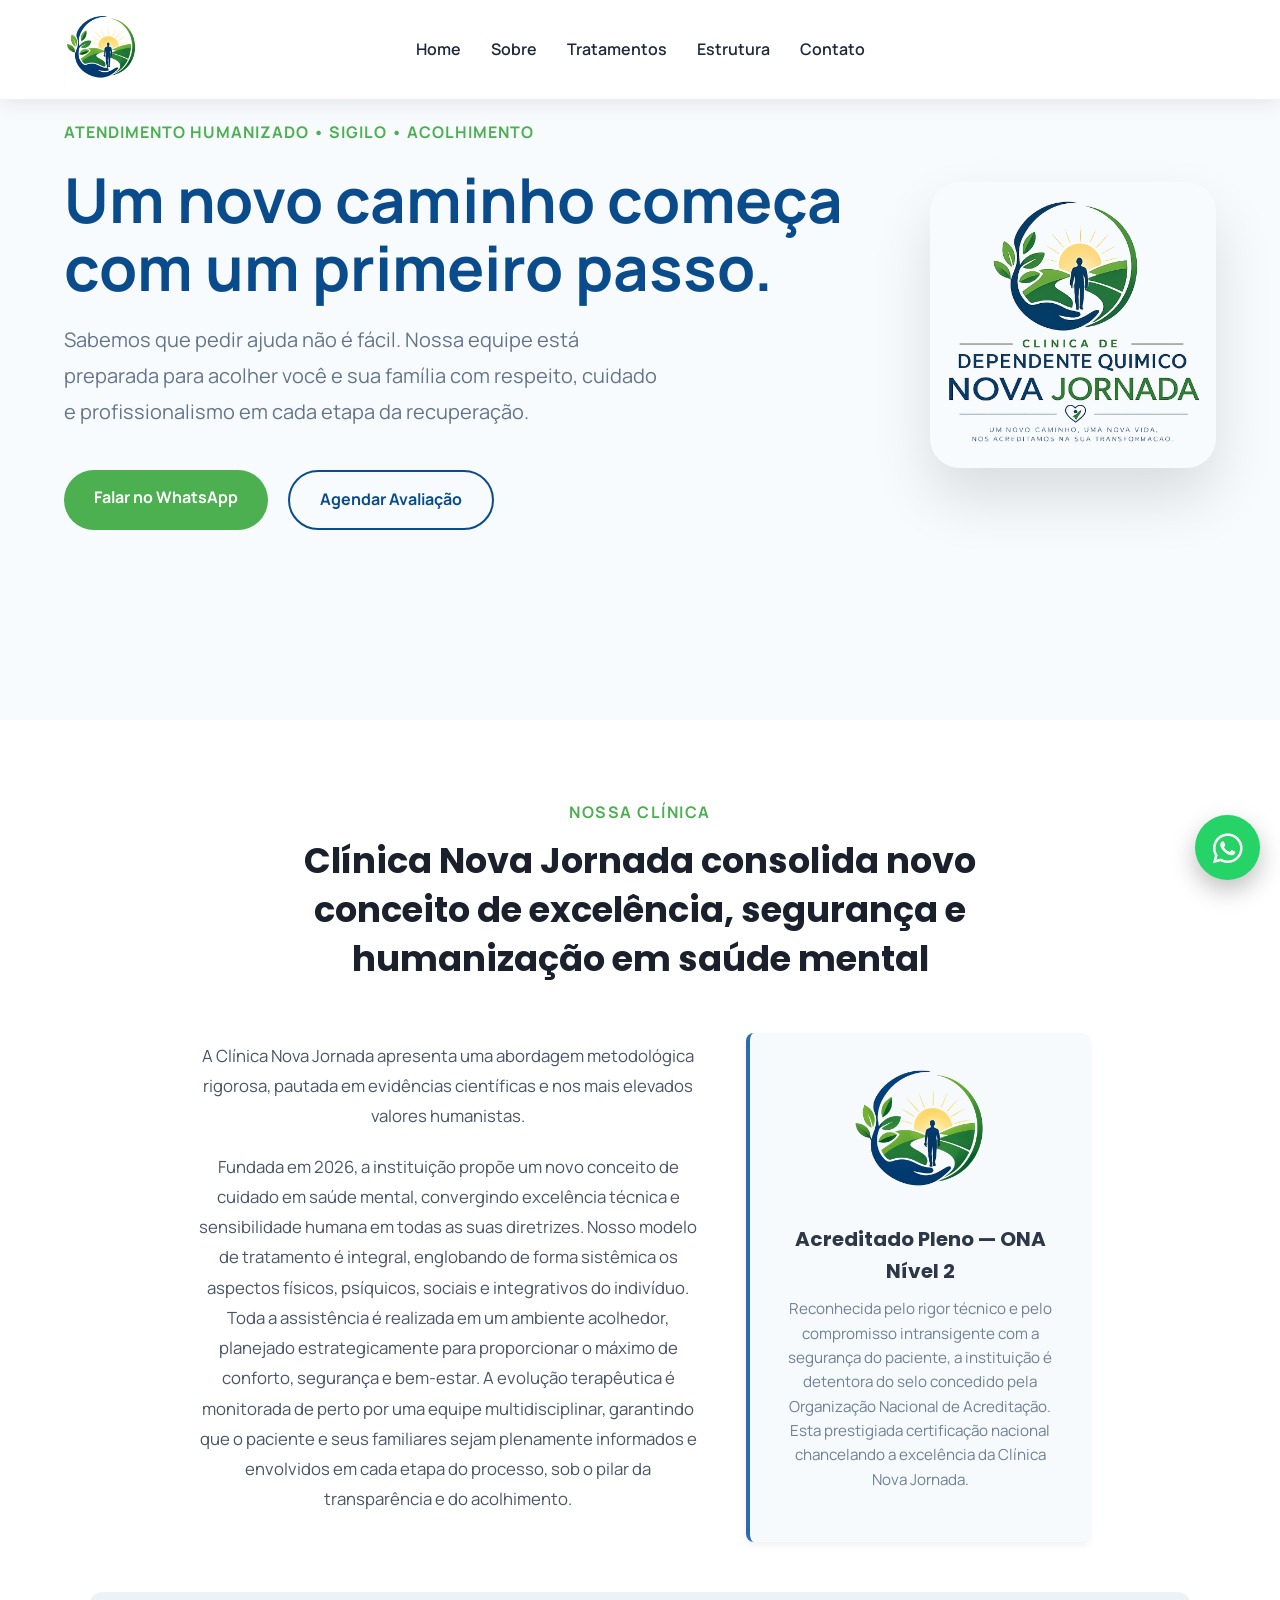
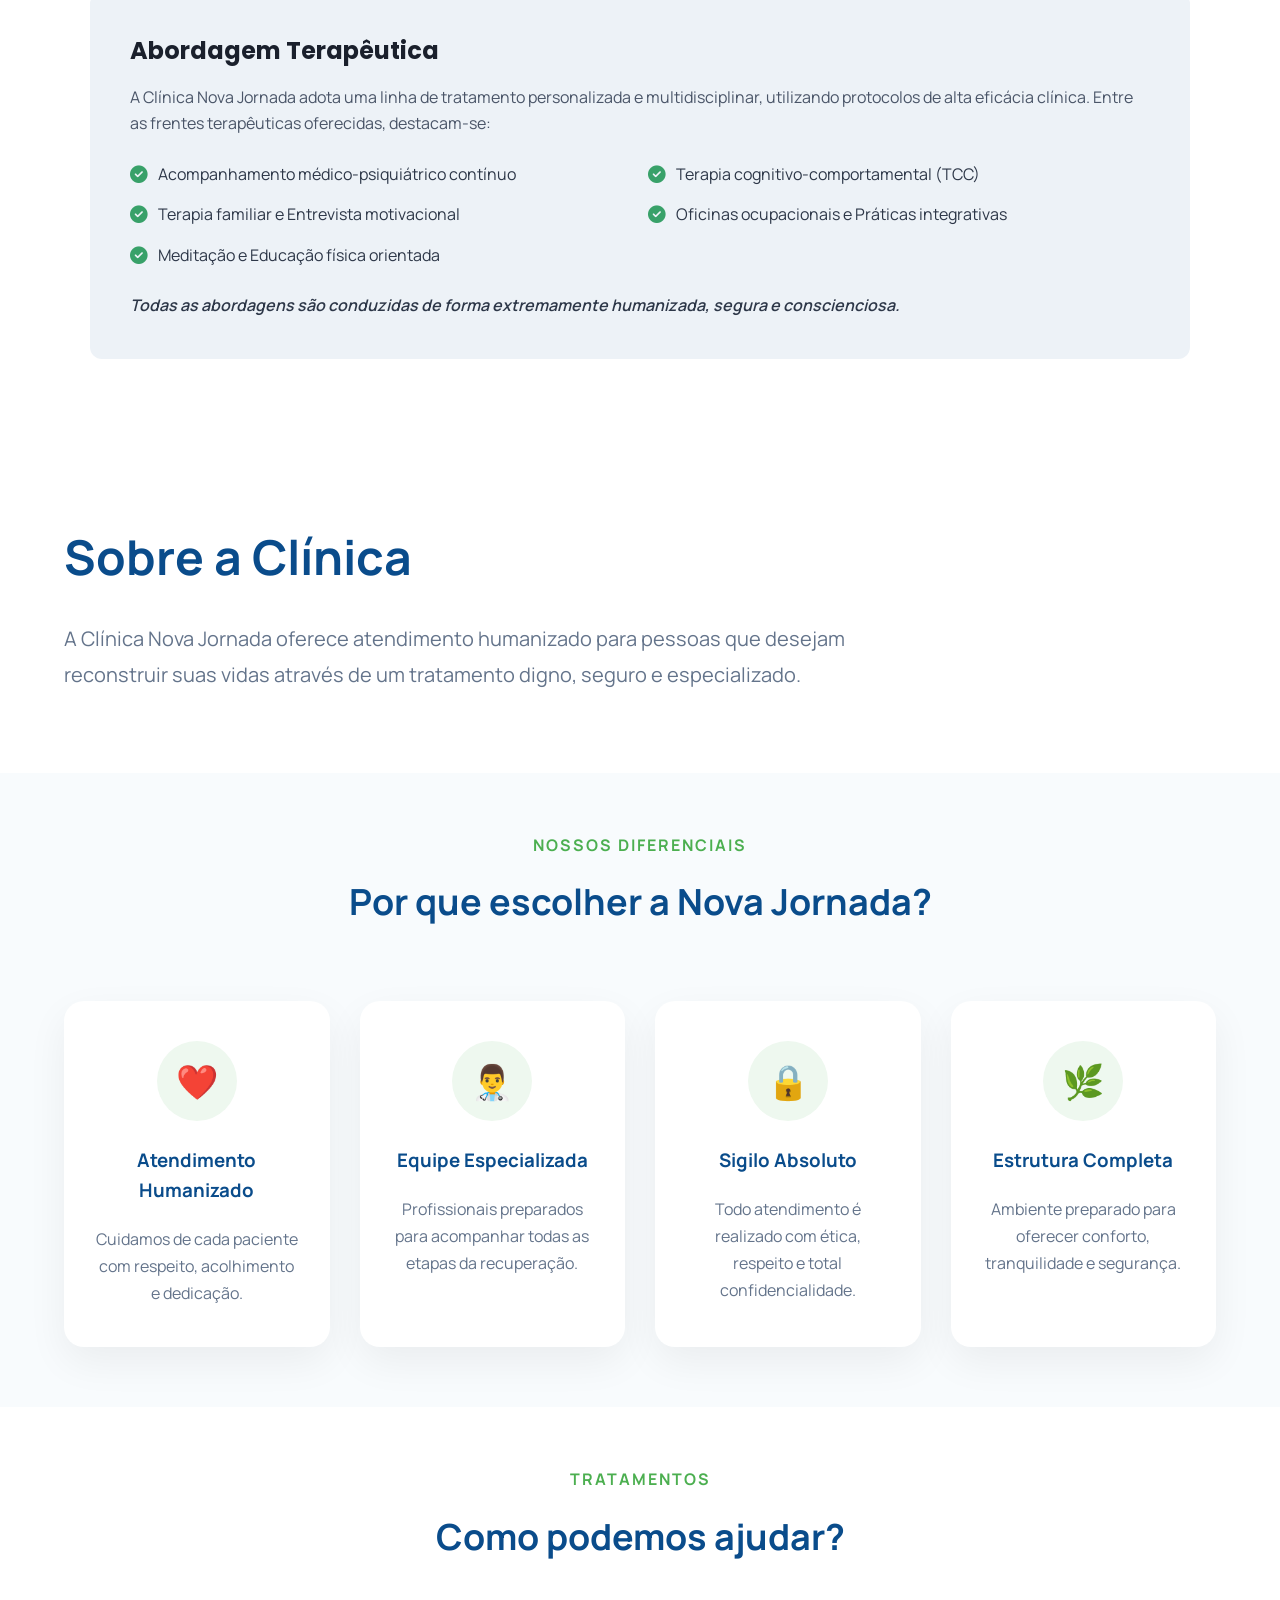
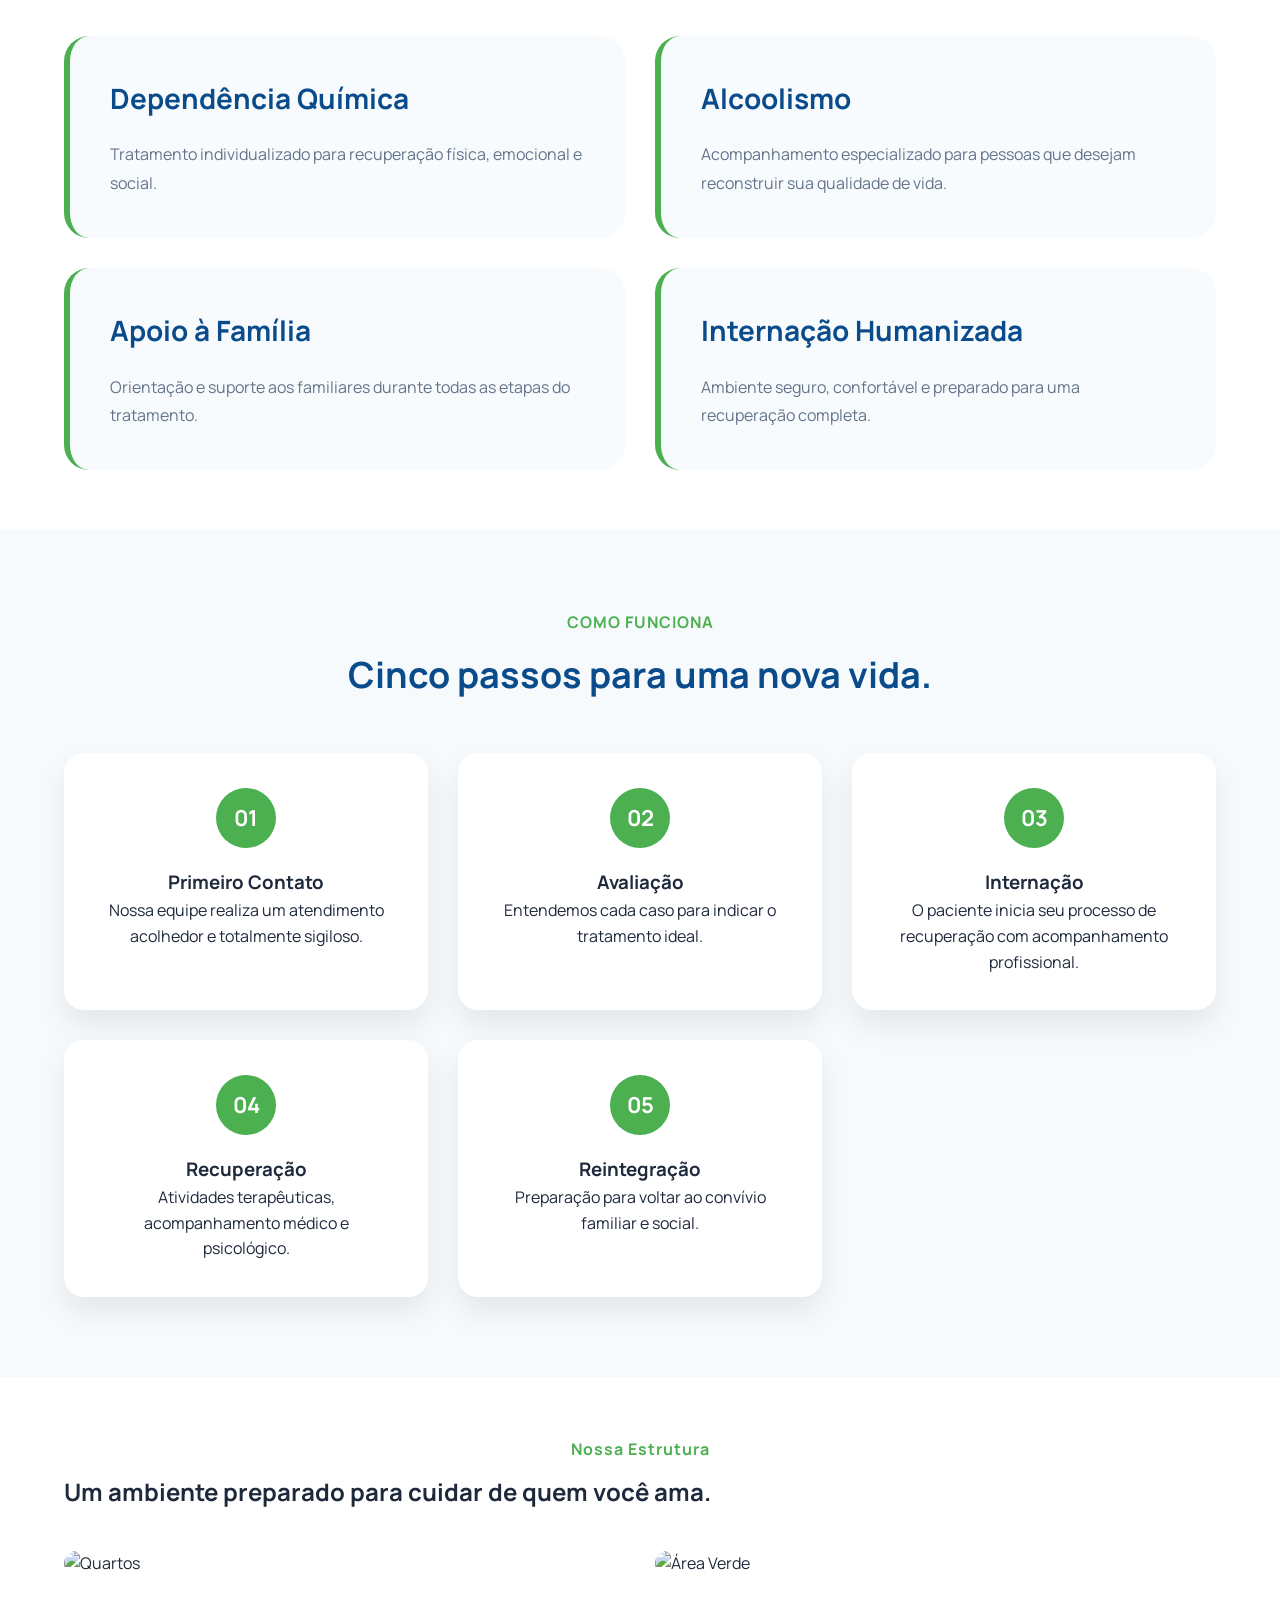
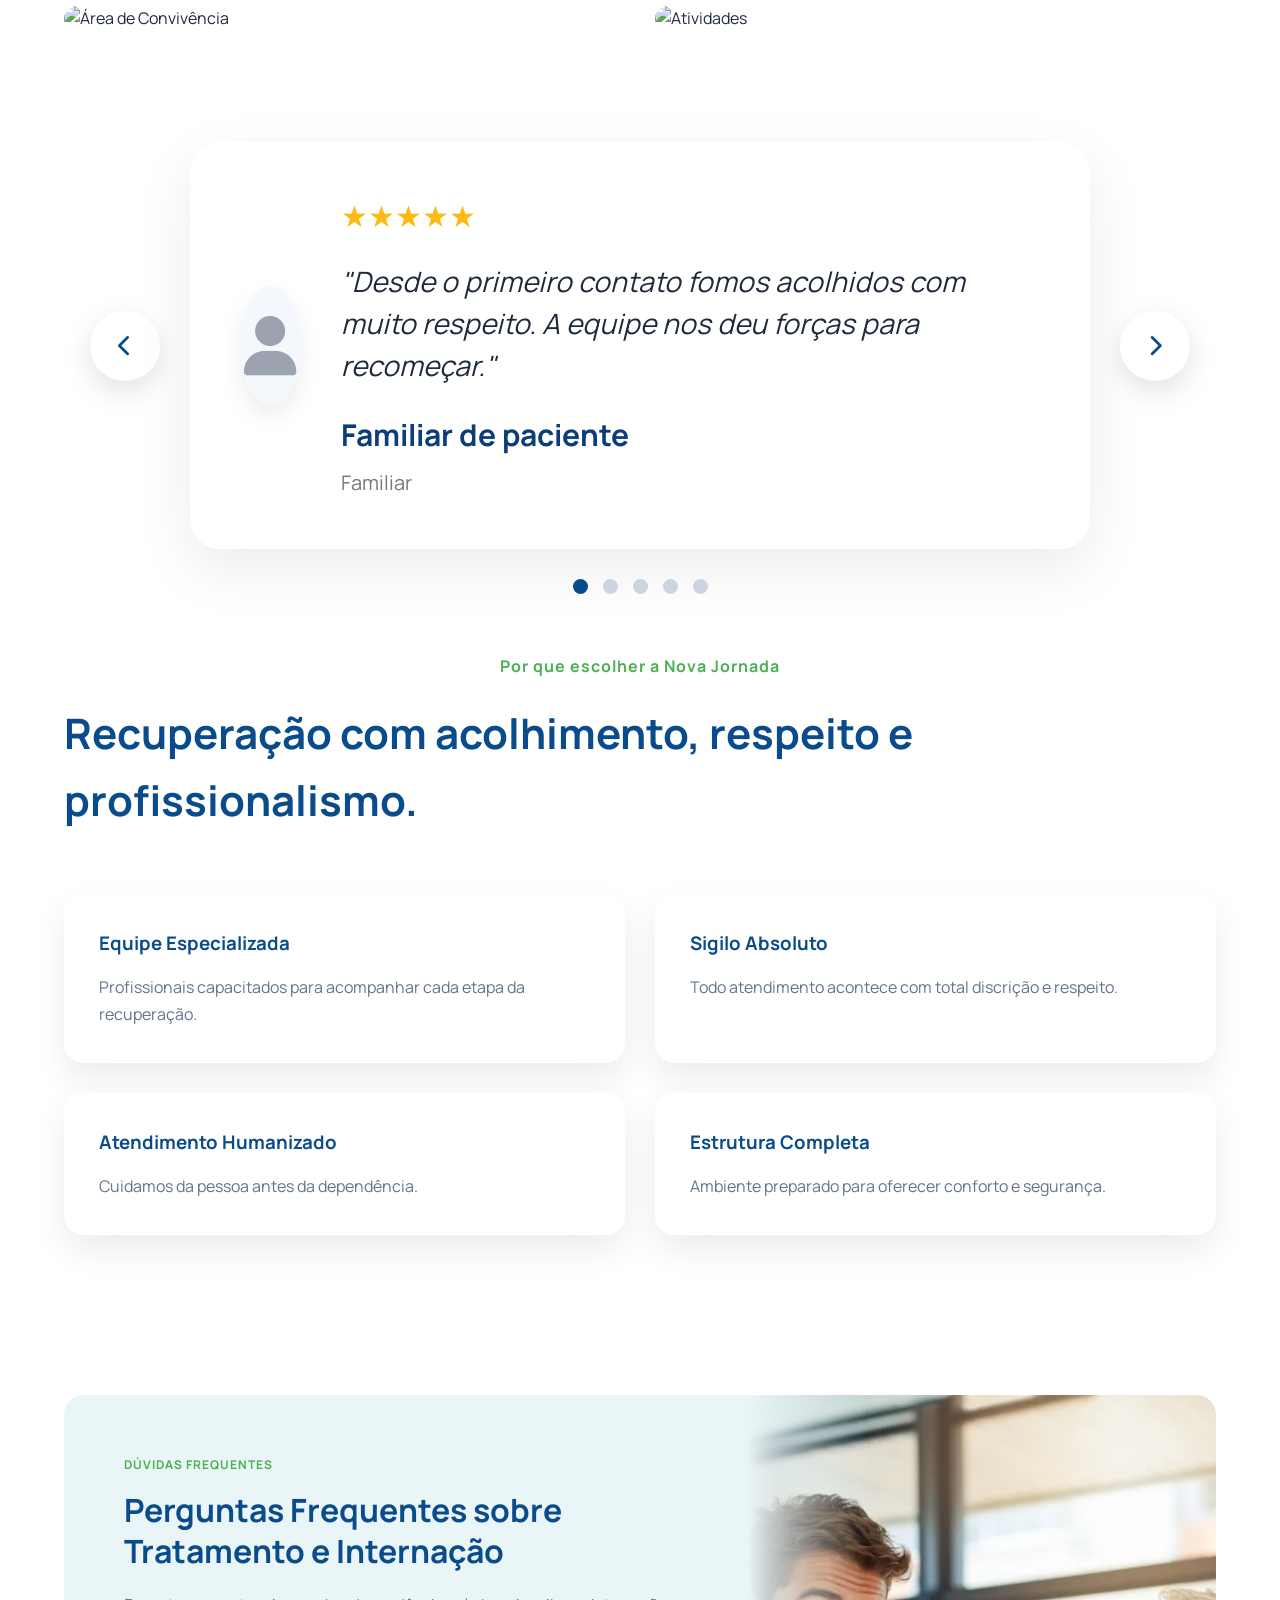
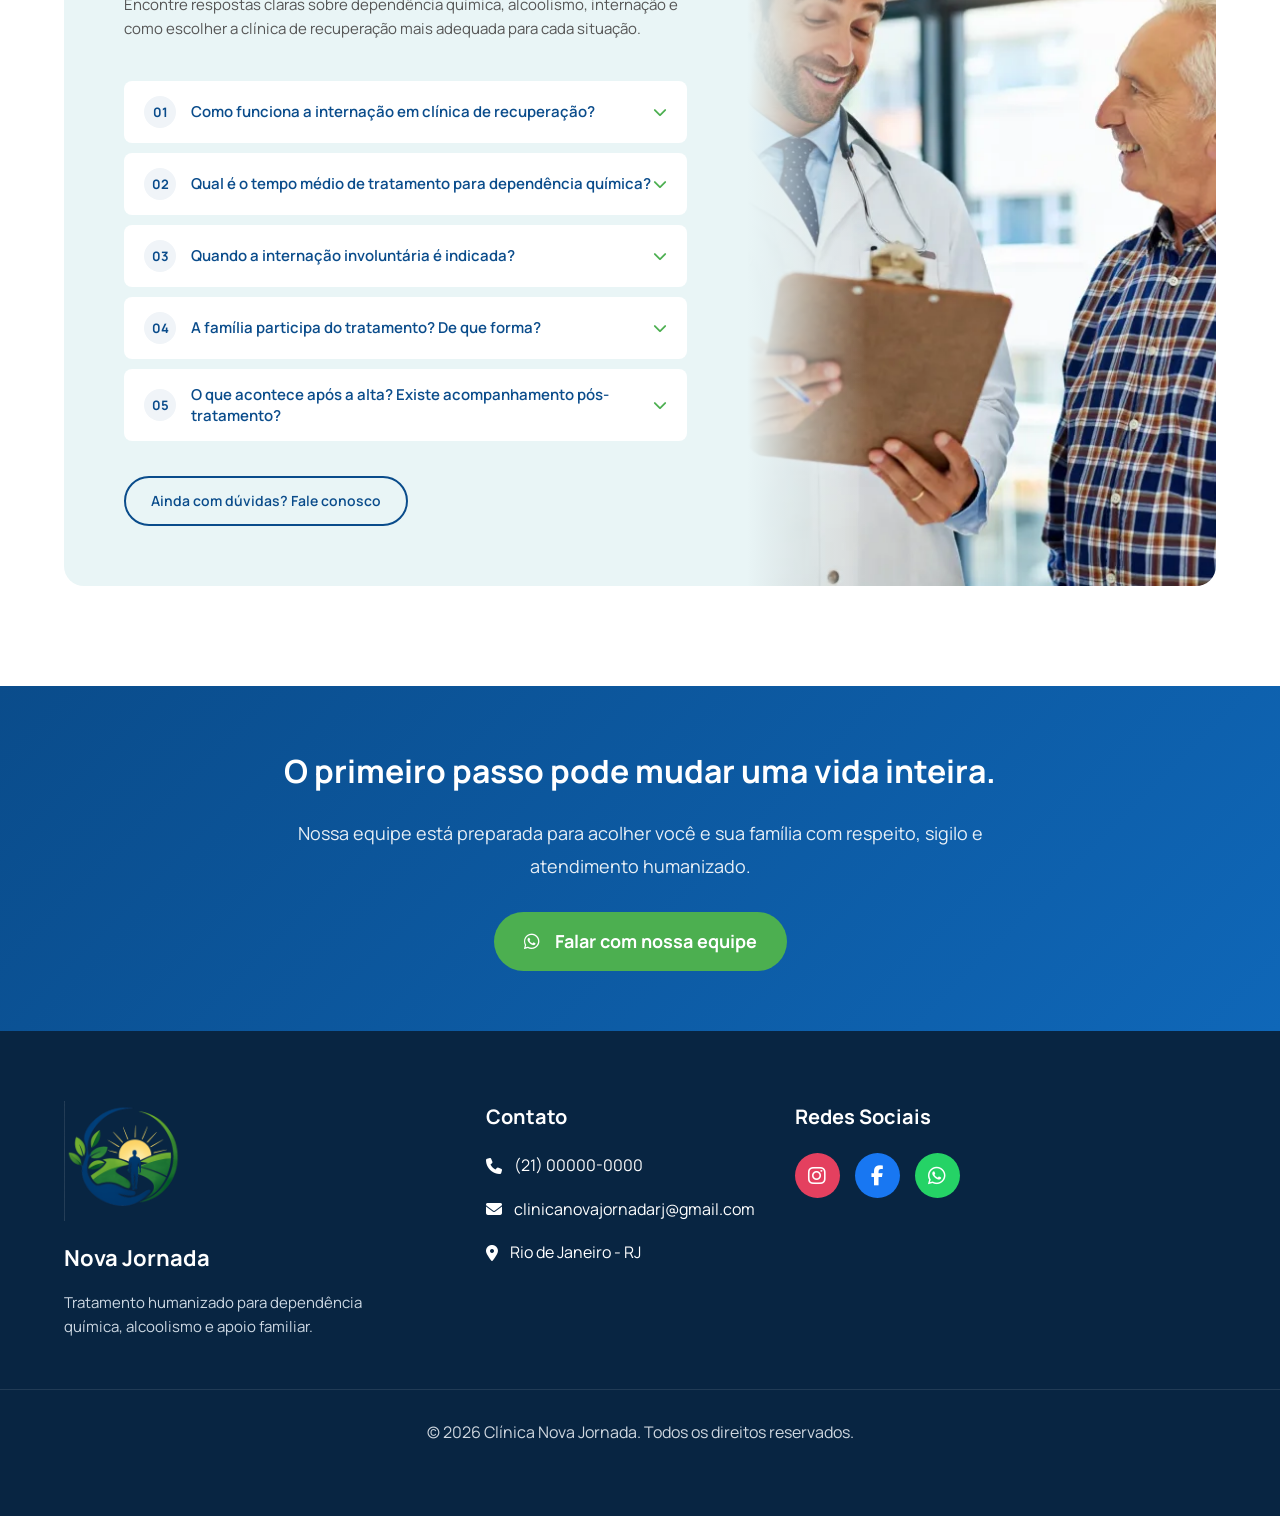
==== index.html @ ed4ced3d "Primeiro commit" ====
<!DOCTYPE html>
<html lang="pt-BR">
<head>
    <meta charset="UTF-8">
    <meta name="viewport" content="width=device-width, initial-scale=1.0">
    <meta name="description" content="Clínica especializada no tratamento da dependência química com atendimento humanizado e acolhedor.">
    <title>Clínica Nova Jornada</title>

    <link rel="preconnect" href="https://fonts.googleapis.com">
    <link rel="preconnect" href="https://fonts.gstatic.com" crossorigin>
    <link href="https://fonts.googleapis.com/css2?family=Manrope:wght@300;400;500;600;700;800&family=Poppins:wght@300;400;500;600;700;800&display=swap" rel="stylesheet">
    <link rel="stylesheet" href="https://cdnjs.cloudflare.com/ajax/libs/font-awesome/6.7.2/css/all.min.css">
    
    <link rel="stylesheet" href="https://unpkg.com/aos@2.3.4/dist/aos.css"/>
    <link rel="stylesheet" href="css/style.css">
    <link rel="stylesheet" href="assets/css/differentials.css">
</head>

<body>

    <div id="progress-bar"></div>

    <header>
        <div class="container">
            <nav>
                <a href="#" class="logo-link">
                    <img src="images/logo/icon.png" alt="Logo Nova Jornada">
                </a>
                <ul>
                    <li><a href="#home">Home</a></li>
                    <li><a href="#sobre">Sobre</a></li>
                    <li><a href="#tratamentos">Tratamentos</a></li>
                    <li><a href="#estrutura">Estrutura</a></li>
                    <li><a href="#contato">Contato</a></li>
                </ul>
                <div class="menu-toggle">
                    <span></span>
                    <span></span>
                    <span></span>
                </div>
                <div class="mobile-menu">
                    <a href="#home">Home</a>
                    <a href="#sobre">Sobre</a>
                    <a href="#tratamentos">Tratamentos</a>
                    <a href="#estrutura">Estrutura</a>
                    <a href="#contato">Contato</a>
                    <a href="#" class="mobile-btn">Fale no WhatsApp</a>
                </div>
            </nav>
        </div>
    </header>

    <main>
        <section class="hero" id="home">
            <div class="container hero-container">
                <div class="hero-text" data-aos="fade-right">
                    <span class="subtitle">Atendimento humanizado • Sigilo • Acolhimento</span>
                    <h1>Um novo caminho começa com um primeiro passo.</h1>
                    <p>Sabemos que pedir ajuda não é fácil. Nossa equipe está preparada para acolher você e sua família com respeito, cuidado e profissionalismo em cada etapa da recuperação.</p>
                    <div class="hero-buttons">
                        <a href="#" class="btn-primary">Falar no WhatsApp</a>
                        <a href="#" class="btn-secondary">Agendar Avaliação</a>
                    </div>
                </div>
                <div class="hero-image" data-aos="fade-left">
                    <img src="images/logo/logo.png" alt="Nova Jornada">
                </div>
            </div>
        </section>

<!-- Seção Sobre a Clínica (Release) -->
<section id="about" class="about-section" data-aos="fade-up">
    <div class="container about-container">
        
        <div class="about-header">
            <span class="subtitle">Nossa Clínica</span>
            <h2>Clínica Nova Jornada consolida novo conceito de excelência, segurança e humanização em saúde mental</h2>
        </div>

        <div class="about-content">
            <div class="about-text">
                <p>A Clínica Nova Jornada apresenta uma abordagem metodológica rigorosa, pautada em evidências científicas e nos mais elevados valores humanistas.</p>
                <p>Fundada em 2026, a instituição propõe um novo conceito de cuidado em saúde mental, convergindo excelência técnica e sensibilidade humana em todas as suas diretrizes. Nosso modelo de tratamento é integral, englobando de forma sistêmica os aspectos físicos, psíquicos, sociais e integrativos do indivíduo. Toda a assistência é realizada em um ambiente acolhedor, planejado estrategicamente para proporcionar o máximo de conforto, segurança e bem-estar. A evolução terapêutica é monitorada de perto por uma equipe multidisciplinar, garantindo que o paciente e seus familiares sejam plenamente informados e envolvidos em cada etapa do processo, sob o pilar da transparência e do acolhimento.</p>
            </div>

            <div class="ona-badge-box">
                <div class="ona-image">
                    <!-- Substitua pelo caminho real do selo ONA quando tiver na pasta images -->
                    <img src="images/logo/icon.png" alt="Selo de Acreditação ONA Nível 2 - Clínica Nova Jornada">
                </div>
                <div class="ona-text">
                    <h3>Acreditado Pleno — ONA Nível 2</h3>
                    <p>Reconhecida pelo rigor técnico e pelo compromisso intransigente com a segurança do paciente, a instituição é detentora do selo concedido pela Organização Nacional de Acreditação. Esta prestigiada certificação nacional chancelando a excelência da Clínica Nova Jornada.</p>
                </div>
            </div>
        </div>

        <!-- Linha de Tratamento / Abordagem -->
        <div class="about-treatments">
            <h3>Abordagem Terapêutica</h3>
            <p>A Clínica Nova Jornada adota uma linha de tratamento personalizada e multidisciplinar, utilizando protocolos de alta eficácia clínica. Entre as frentes terapêuticas oferecidas, destacam-se:</p>
            
            <ul class="treatment-list">
                <li><i class="fas fa-check-circle"></i> Acompanhamento médico-psiquiátrico contínuo</li>
                <li><i class="fas fa-check-circle"></i> Terapia cognitivo-comportamental (TCC)</li>
                <li><i class="fas fa-check-circle"></i> Terapia familiar e Entrevista motivacional</li>
                <li><i class="fas fa-check-circle"></i> Oficinas ocupacionais e Práticas integrativas</li>
                <li><i class="fas fa-check-circle"></i> Meditação e Educação física orientada</li>
            </ul>
            
            <p class="treatment-footer">Todas as abordagens são conduzidas de forma extremamente humanizada, segura e conscienciosa.</p>
        </div>

    </div>
</section>

        <section class="about" id="sobre" data-aos="fade-up">
            <div class="container">
                <h2>Sobre a Clínica</h2>
                <p>A Clínica Nova Jornada oferece atendimento humanizado para pessoas que desejam reconstruir suas vidas através de um tratamento digno, seguro e especializado.</p>
            </div>
        </section>

        <section class="benefits" data-aos="fade-up">
            <div class="container">
                <div class="section-title">
                    <span>Nossos Diferenciais</span>
                    <h2>Por que escolher a Nova Jornada?</h2>
                </div>
                <div class="benefits-grid">
                    <div class="benefit-card">
                        <div class="benefit-icon">❤️</div>
                        <h3>Atendimento Humanizado</h3>
                        <p>Cuidamos de cada paciente com respeito, acolhimento e dedicação.</p>
                    </div>
                    <div class="benefit-card">
                        <div class="benefit-icon">👨‍⚕️</div>
                        <h3>Equipe Especializada</h3>
                        <p>Profissionais preparados para acompanhar todas as etapas da recuperação.</p>
                    </div>
                    <div class="benefit-card">
                        <div class="benefit-icon">🔒</div>
                        <h3>Sigilo Absoluto</h3>
                        <p>Todo atendimento é realizado com ética, respeito e total confidencialidade.</p>
                    </div>
                    <div class="benefit-card">
                        <div class="benefit-icon">🌿</div>
                        <h3>Estrutura Completa</h3>
                        <p>Ambiente preparado para oferecer conforto, tranquilidade e segurança.</p>
                    </div>
                </div>
            </div>
        </section>

        <section class="services" id="tratamentos" data-aos="fade-up">
            <div class="container">
                <div class="section-title">
                    <span>Tratamentos</span>
                    <h2>Como podemos ajudar?</h2>
                </div>
                <div class="services-grid">
                    <div class="service-card">
                        <h3>Dependência Química</h3>
                        <p>Tratamento individualizado para recuperação física, emocional e social.</p>
                    </div>
                    <div class="service-card">
                        <h3>Alcoolismo</h3>
                        <p>Acompanhamento especializado para pessoas que desejam reconstruir sua qualidade de vida.</p>
                    </div>
                    <div class="service-card">
                        <h3>Apoio à Família</h3>
                        <p>Orientação e suporte aos familiares durante todas as etapas do tratamento.</p>
                    </div>
                    <div class="service-card">
                        <h3>Internação Humanizada</h3>
                        <p>Ambiente seguro, confortável e preparado para uma recuperação completa.</p>
                    </div>
                </div>
            </div>
        </section>

        <section class="process" id="processo">
            <div class="container">
                <span class="section-tag">COMO FUNCIONA</span>
                <h2>Cinco passos para uma nova vida.</h2>
                <div class="process-grid">
                    <div class="process-card">
                        <span>01</span>
                        <h3>Primeiro Contato</h3>
                        <p>Nossa equipe realiza um atendimento acolhedor e totalmente sigiloso.</p>
                    </div>
                    <div class="process-card">
                        <span>02</span>
                        <h3>Avaliação</h3>
                        <p>Entendemos cada caso para indicar o tratamento ideal.</p>
                    </div>
                    <div class="process-card">
                        <span>03</span>
                        <h3>Internação</h3>
                        <p>O paciente inicia seu processo de recuperação com acompanhamento profissional.</p>
                    </div>
                    <div class="process-card">
                        <span>04</span>
                        <h3>Recuperação</h3>
                        <p>Atividades terapêuticas, acompanhamento médico e psicológico.</p>
                    </div>
                    <div class="process-card">
                        <span>05</span>
                        <h3>Reintegração</h3>
                        <p>Preparação para voltar ao convívio familiar e social.</p>
                    </div>
                </div>
            </div>
        </section>

        <section class="structure" id="estrutura">
            <div class="container">
                <span class="section-tag">Nossa Estrutura</span>
                <h2>Um ambiente preparado para cuidar de quem você ama.</h2>
                <div class="structure-grid">
                    <div class="structure-item">
                        <img src="assets/images/estrutura/estrutura1.jpg" alt="Quartos">
                    </div>
                    <div class="structure-item">
                        <img src="assets/images/estrutura/estrutura2.jpg" alt="Área Verde">
                    </div>
                    <div class="structure-item">
                        <img src="assets/images/estrutura/estrutura3.jpg" alt="Área de Convivência">
                    </div>
                    <div class="structure-item">
                        <img src="assets/images/estrutura/estrutura4.jpg" alt="Atividades">
                    </div>
                </div>
            </div>
        </section>

        <section class="testimonials" id="depoimentos" data-aos="fade-up">
            <div class="testimonial-slider">
                <button class="prev" aria-label="Depoimento anterior">
                    <i class="fa-solid fa-chevron-left"></i>
                </button>
                
                <div class="testimonial-card">
                    <div class="testimonial-avatar">
                        <i class="fa-solid fa-user"></i>
                    </div>
                    <div class="testimonial-content">
                        <div class="stars">
                            ★★★★★
                        </div>
                        <p id="testimonial-text">
                            "Desde o primeiro contato fomos acolhidos com muito respeito. A equipe nos deu forças para recomeçar."
                        </p>
                        <h4 id="testimonial-name">Familiar de paciente</h4>
                        <span id="testimonial-role">Familiar</span>
                    </div>
                </div>
                
                <button class="next" aria-label="Próximo depoimento">
                    <i class="fa-solid fa-chevron-right"></i>
                </button>
            </div>
            
            <div class="testimonial-dots">
                <span class="dot active"></span>
                <span class="dot"></span>
                <span class="dot"></span>
                <span class="dot"></span>
                <span class="dot"></span>
            </div>
        </section>

        <section class="differentials">
            <div class="container">
                <span class="section-tag">Por que escolher a Nova Jornada</span>
                <h2>Recuperação com acolhimento, respeito e profissionalismo.</h2>
                <div class="cards">
                    <div class="card">
                        <h3>Equipe Especializada</h3>
                        <p>Profissionais capacitados para acompanhar cada etapa da recuperação.</p>
                    </div>
                    <div class="card">
                        <h3>Sigilo Absoluto</h3>
                        <p>Todo atendimento acontece com total discrição e respeito.</p>
                    </div>
                    <div class="card">
                        <h3>Atendimento Humanizado</h3>
                        <p>Cuidamos da pessoa antes da dependência.</p>
                    </div>
                    <div class="card">
                        <h3>Estrutura Completa</h3>
                        <p>Ambiente preparado para oferecer conforto e segurança.</p>
                    </div>
                </div>
            </div>
        </section>

<section class="faq" id="faq">
            <div class="container">
                <div class="faq-container-box">
                    
                    <!-- Lado Esquerdo: Textos e Perguntas -->
                    <div class="faq-content">
                        <span class="faq-subtitle">Dúvidas Frequentes</span>
                        <h2>Perguntas Frequentes sobre Tratamento e Internação</h2>
                        <p class="faq-description">Encontre respostas claras sobre dependência química, alcoolismo, internação e como escolher a clínica de recuperação mais adequada para cada situação.</p>

                        <div class="faq-list">
                            <div class="faq-item">
                                <button class="faq-question">
                                    <div class="faq-question-text">
                                        <span class="faq-num">01</span>
                                        Como funciona a internação em clínica de recuperação?
                                    </div>
                                    <i class="fa-solid fa-chevron-down"></i>
                                </button>
                                <div class="faq-answer">
                                    <p>A internação pode ser voluntária, quando o paciente aceita o tratamento, ou involuntária, quando a família e um médico entendem que ele precisa de ajuda imediata. No início, realizamos uma avaliação médica e psicológica completa, definimos o plano terapêutico e, se necessário, oferecemos remoção segura e humanizada. Durante toda a estadia, o paciente é acompanhado por médicos, psicólogos, terapeutas e equipe de enfermagem, com foco em desintoxicação, reabilitação e retomada da vida social.</p>
                                </div>
                            </div>

                            <div class="faq-item">
                                <button class="faq-question">
                                    <div class="faq-question-text">
                                        <span class="faq-num">02</span>
                                        Qual é o tempo médio de tratamento para dependência química?
                                    </div>
                                    <i class="fa-solid fa-chevron-down"></i>
                                </button>
                                <div class="faq-answer">
                                    <p>O tempo pode variar bastante de acordo com a gravidade do caso, a substância utilizada e a resposta do paciente ao tratamento. Em média, os programas duram entre 90 e 180 dias, podendo ser ajustados conforme a evolução clínica. O tratamento inclui desintoxicação assistida, terapias individuais e em grupo, atividades ocupacionais e estratégias de prevenção de recaídas, sempre com acompanhamento próximo da equipe.</p>
                                </div>
                            </div>

                            <div class="faq-item">
                                <button class="faq-question">
                                    <div class="faq-question-text">
                                        <span class="faq-num">03</span>
                                        Quando a internação involuntária é indicada?
                                    </div>
                                    <i class="fa-solid fa-chevron-down"></i>
                                </button>
                                <div class="faq-answer">
                                    <p>Essa modalidade é indicada quando o paciente não reconhece sua condição e coloca em risco a própria vida ou a de terceiros. É necessário laudo médico e a solicitação de um familiar de primeiro grau ou responsável legal. Todo o processo é realizado com segurança, ética e respeito aos direitos do paciente, seguindo a legislação vigente e comunicando o Ministério Público em até 72 horas.</p>
                                </div>
                            </div>
                            <div class="faq-item">
                                <button class="faq-question">
                                    <div class="faq-question-text">
                                        <span class="faq-num">04</span>
                                        A família participa do tratamento? De que forma?
                                    </div>
                                    <i class="fa-solid fa-chevron-down"></i>
                                </button>
                                <div class="faq-answer">
                                    <p>Sim. A presença da família é essencial para o sucesso da recuperação. Realizamos encontros de orientação, grupos de apoio e momentos de escuta, para fortalecer os vínculos e ajudar todos a compreender melhor a doença. Também trabalhamos questões práticas do dia a dia, limites saudáveis e prevenção de recaídas, preparando o ambiente familiar para o retorno do paciente.</p>
                                </div>
                            </div>

                            <div class="faq-item">
                                <button class="faq-question">
                                    <div class="faq-question-text">
                                        <span class="faq-num">05</span>
                                        O que acontece após a alta? Existe acompanhamento pós-tratamento?
                                    </div>
                                    <i class="fa-solid fa-chevron-down"></i>
                                </button>
                                <div class="faq-answer">
                                    <p>Sim. Após a alta, é elaborado um plano de continuidade que pode incluir consultas de manutenção, grupos de apoio e acompanhamento psicológico ou psiquiátrico. O objetivo é ajudar o paciente a manter a sobriedade, lidar com os desafios do cotidiano e fortalecer sua reinserção social, sempre com apoio da família. Esse cuidado extra aumenta muito as chances de sucesso a longo prazo.</p>
                                </div>
                            </div>
                        </div>

                        <a href="#contato" class="faq-btn">Ainda com dúvidas? Fale conosco</a>
                    </div>

                    <!-- Lado Direito: Imagem -->
                    <div class="faq-image-wrapper">
                        <img src="images/gallery/faq-logo.png" alt="Equipe médica orientando familiar">
                    </div>

                </div>
            </div>
        </section>

        <section class="cta" id="contato">
            <div class="container">
                <h2>O primeiro passo pode mudar uma vida inteira.</h2>
                <p>Nossa equipe está preparada para acolher você e sua família com respeito, sigilo e atendimento humanizado.</p>
                <a href="#" class="cta-button">
                    <i class="fa-brands fa-whatsapp"></i> Falar com nossa equipe
                </a>
            </div>
        </section>
    </main>

    <footer data-aos="fade-up">
        <div class="container footer-container">
            
            <div class="footer-logo">
                <img src="images/logo/icon.png" alt="Logo Nova Jornada">
                <h3>Nova Jornada</h3>
                <p>Tratamento humanizado para dependência química, alcoolismo e apoio familiar.</p>
            </div>
            
            <div class="footer-contact">
                <h3>Contato</h3>
                <p><i class="fa-solid fa-phone"></i> (21) 00000-0000</p>
                <p><i class="fa-solid fa-envelope"></i> clinicanovajornadarj@gmail.com</p>
                <p><i class="fa-solid fa-location-dot"></i> Rio de Janeiro - RJ</p>
            </div>

            <div class="footer-social">
                <h3>Redes Sociais</h3>
                <div class="social-icons">
                    <a href="#" aria-label="Instagram"><i class="fab fa-instagram"></i></a>
                    <a href="#" aria-label="Facebook"><i class="fab fa-facebook-f"></i></a>
                    <a href="#" aria-label="WhatsApp"><i class="fab fa-whatsapp"></i></a>
                </div>
            </div>

        </div>
        
        <div class="footer-copy">
            &copy; 2026 Clínica Nova Jornada. Todos os direitos reservados.
        </div>
    </footer>

    <a href="https://wa.me/5500000000000" class="whatsapp-float" target="_blank" aria-label="Falar no WhatsApp">
        <i class="fa-brands fa-whatsapp"></i>
    </a>
    <button id="backTop" aria-label="Voltar ao topo">
        <i class="fa-solid fa-chevron-up"></i>
    </button>

    <script src="https://unpkg.com/aos@2.3.4/dist/aos.js"></script>
    <script src="assets/js/main.js"></script>
</body>
</html>
---- css/style.css ----
@import url("variables.css");
@import url("reset.css");
@import url("header.css");
@import url("hero.css");
@import url("about.css");
@import url("benefits.css");
@import url("services.css");
@import url("footer.css");
@import url("whatsapp.css");
@import url("process.css");
@import url("structure.css");
@import url("cta.css");
@import url("backtop.css");
@import url("progress.css");
@import url("responsive.css");
@import url("faq.css");
@import url("testimonials.css");
---- assets/css/differentials.css ----
.differentials{
    padding:10px 0;
    background:white;
}

.differentials h2{
    font-size:42px;
    color:var(--primary);
    margin:20px 0 60px;
}

.cards{
    display:grid;
    grid-template-columns:repeat(2,1fr);
    gap:30px;
}

.card{
    background:white;
    border-radius:20px;
    padding:35px;
    box-shadow:0 15px 35px rgba(0,0,0,.08);
    transition:.4s;
}

.card:hover{
    transform:translateY(-10px);
}

.card h3{
    color:var(--primary);
    margin-bottom:15px;
}

.card p{
    color:var(--gray);
    line-height:1.7;
}
.differentials {
    padding: 60px 0;
    background: white;
}

.cards {
    display: grid;
    grid-template-columns: repeat(2, 1fr);
    gap: 30px;
}

/* --- AJUSTE MOBILE --- */
@media (max-width: 768px) {
    .cards {
        grid-template-columns: 1fr; /* Coluna única */
    }
    .differentials h2 { font-size: 28px; }
}

.card {
    background: white;
    border-radius: 20px;
    padding: 35px;
    box-shadow: 0 15px 35px rgba(0,0,0,.08);
}
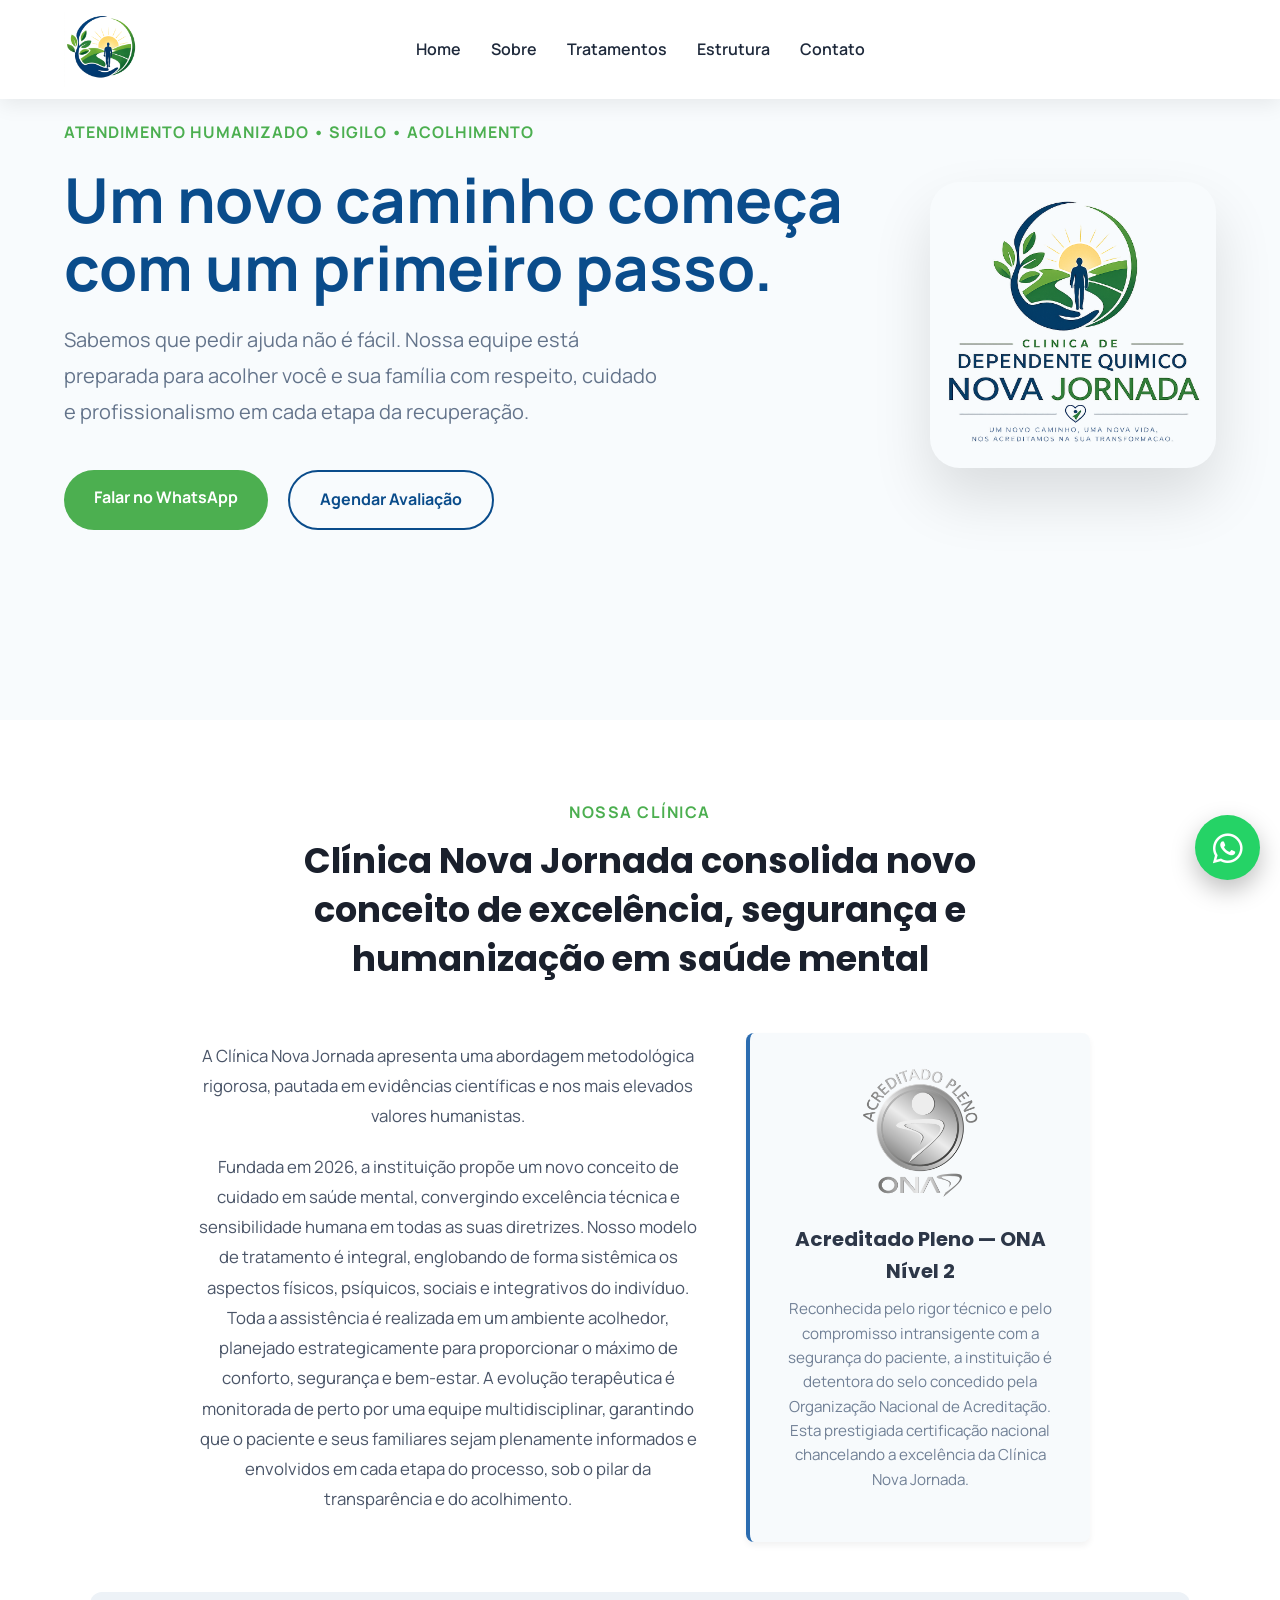
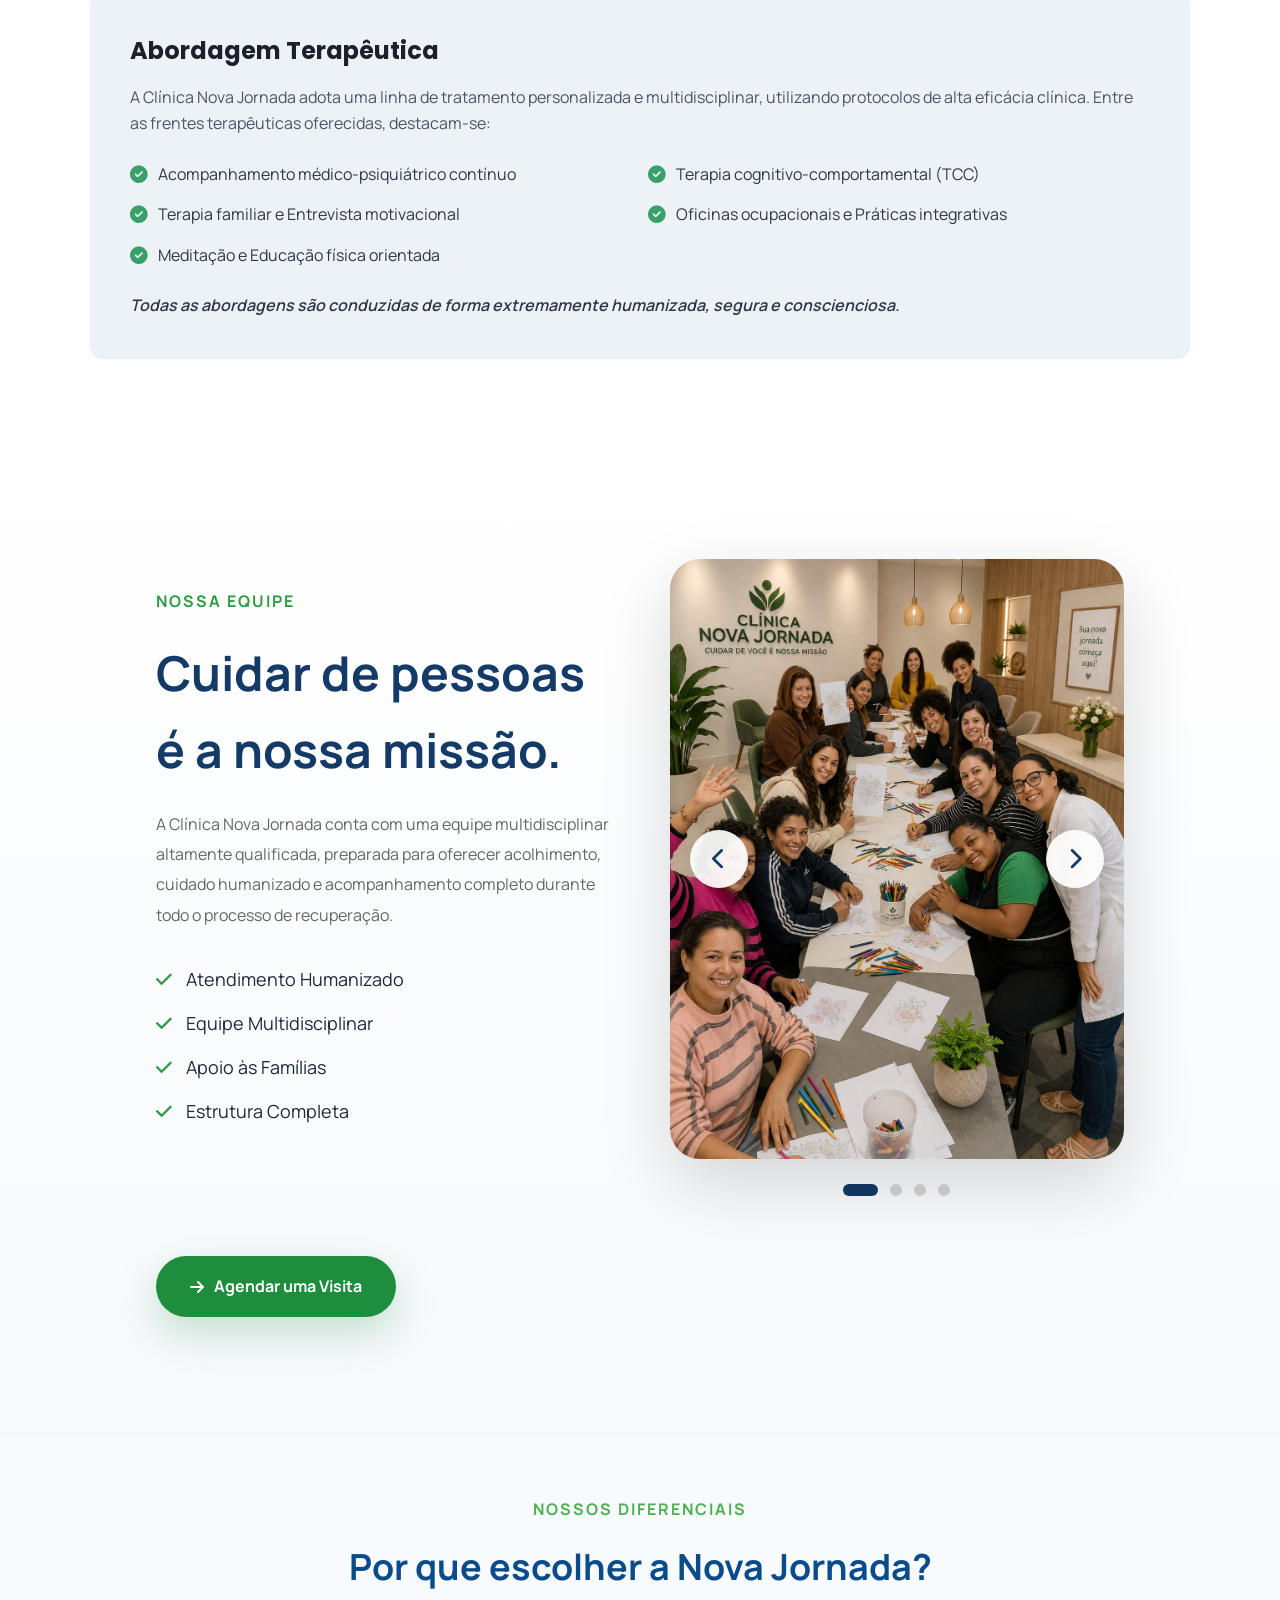
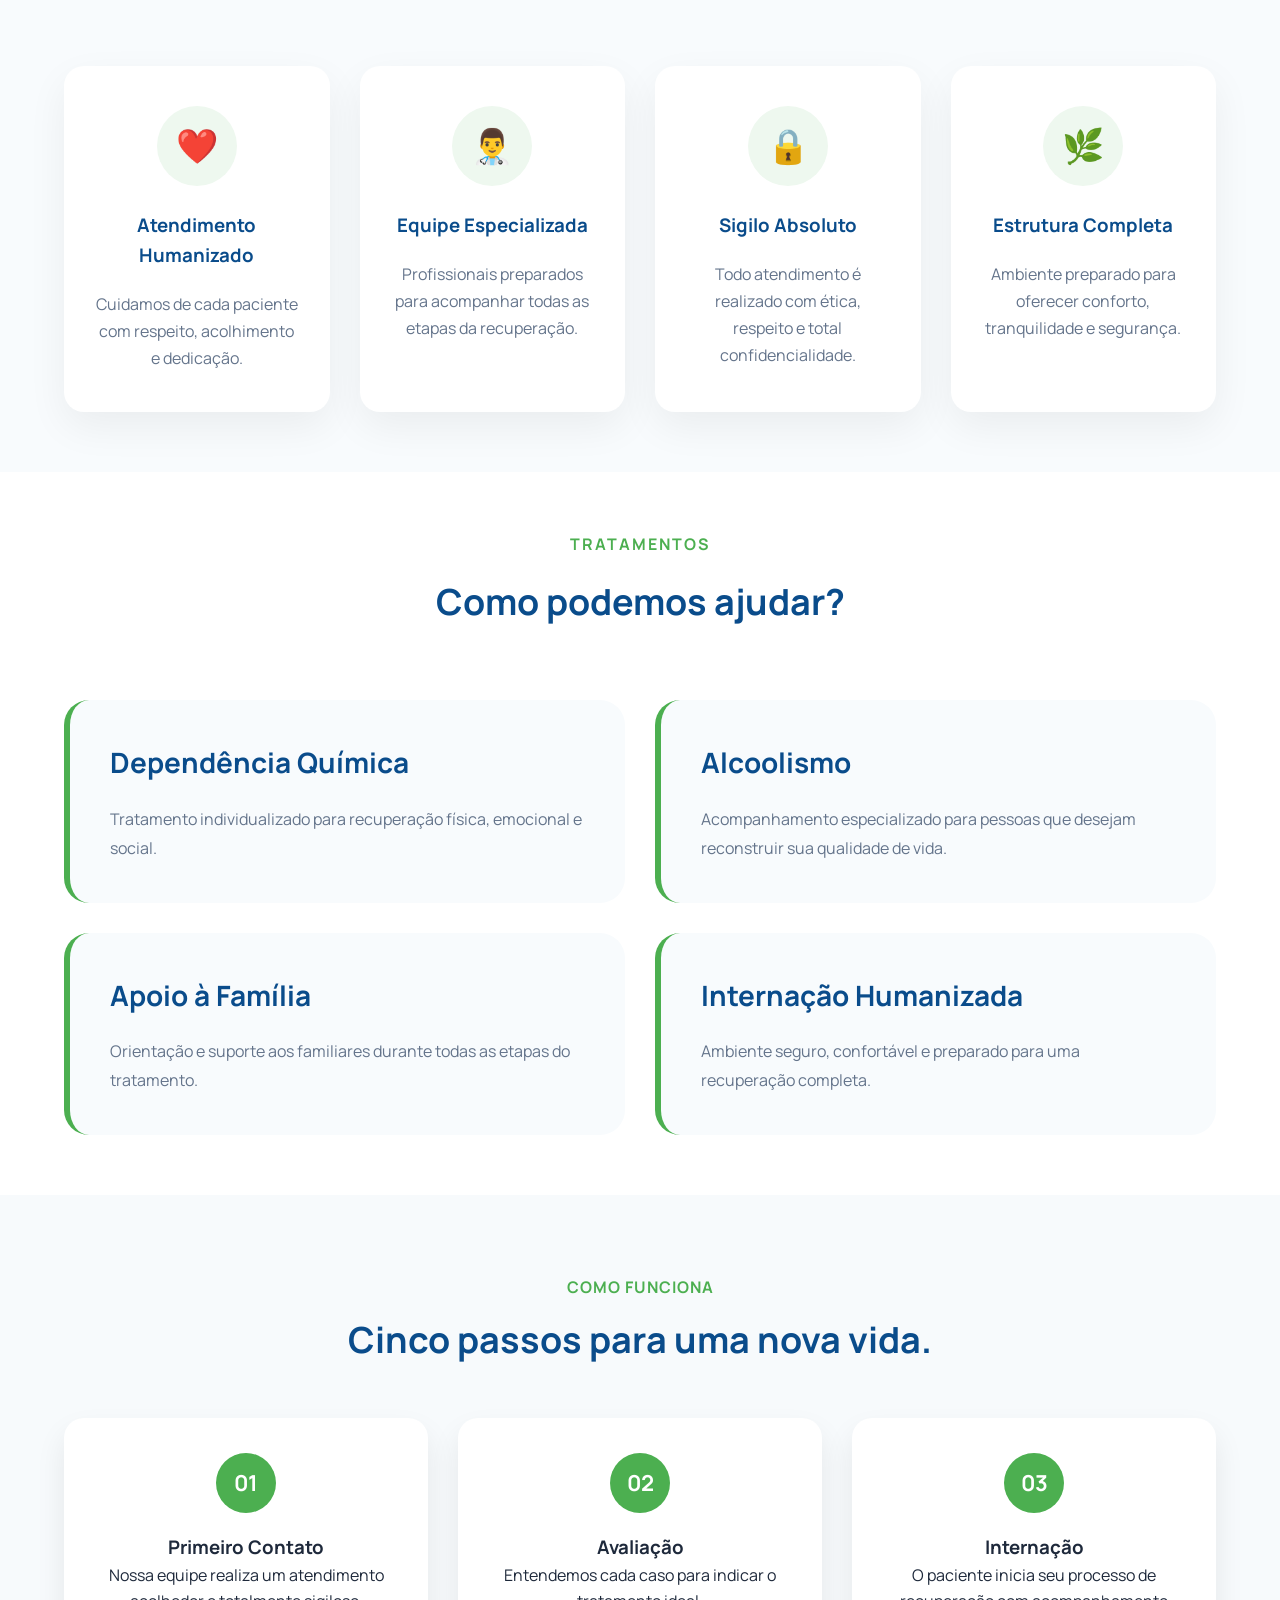
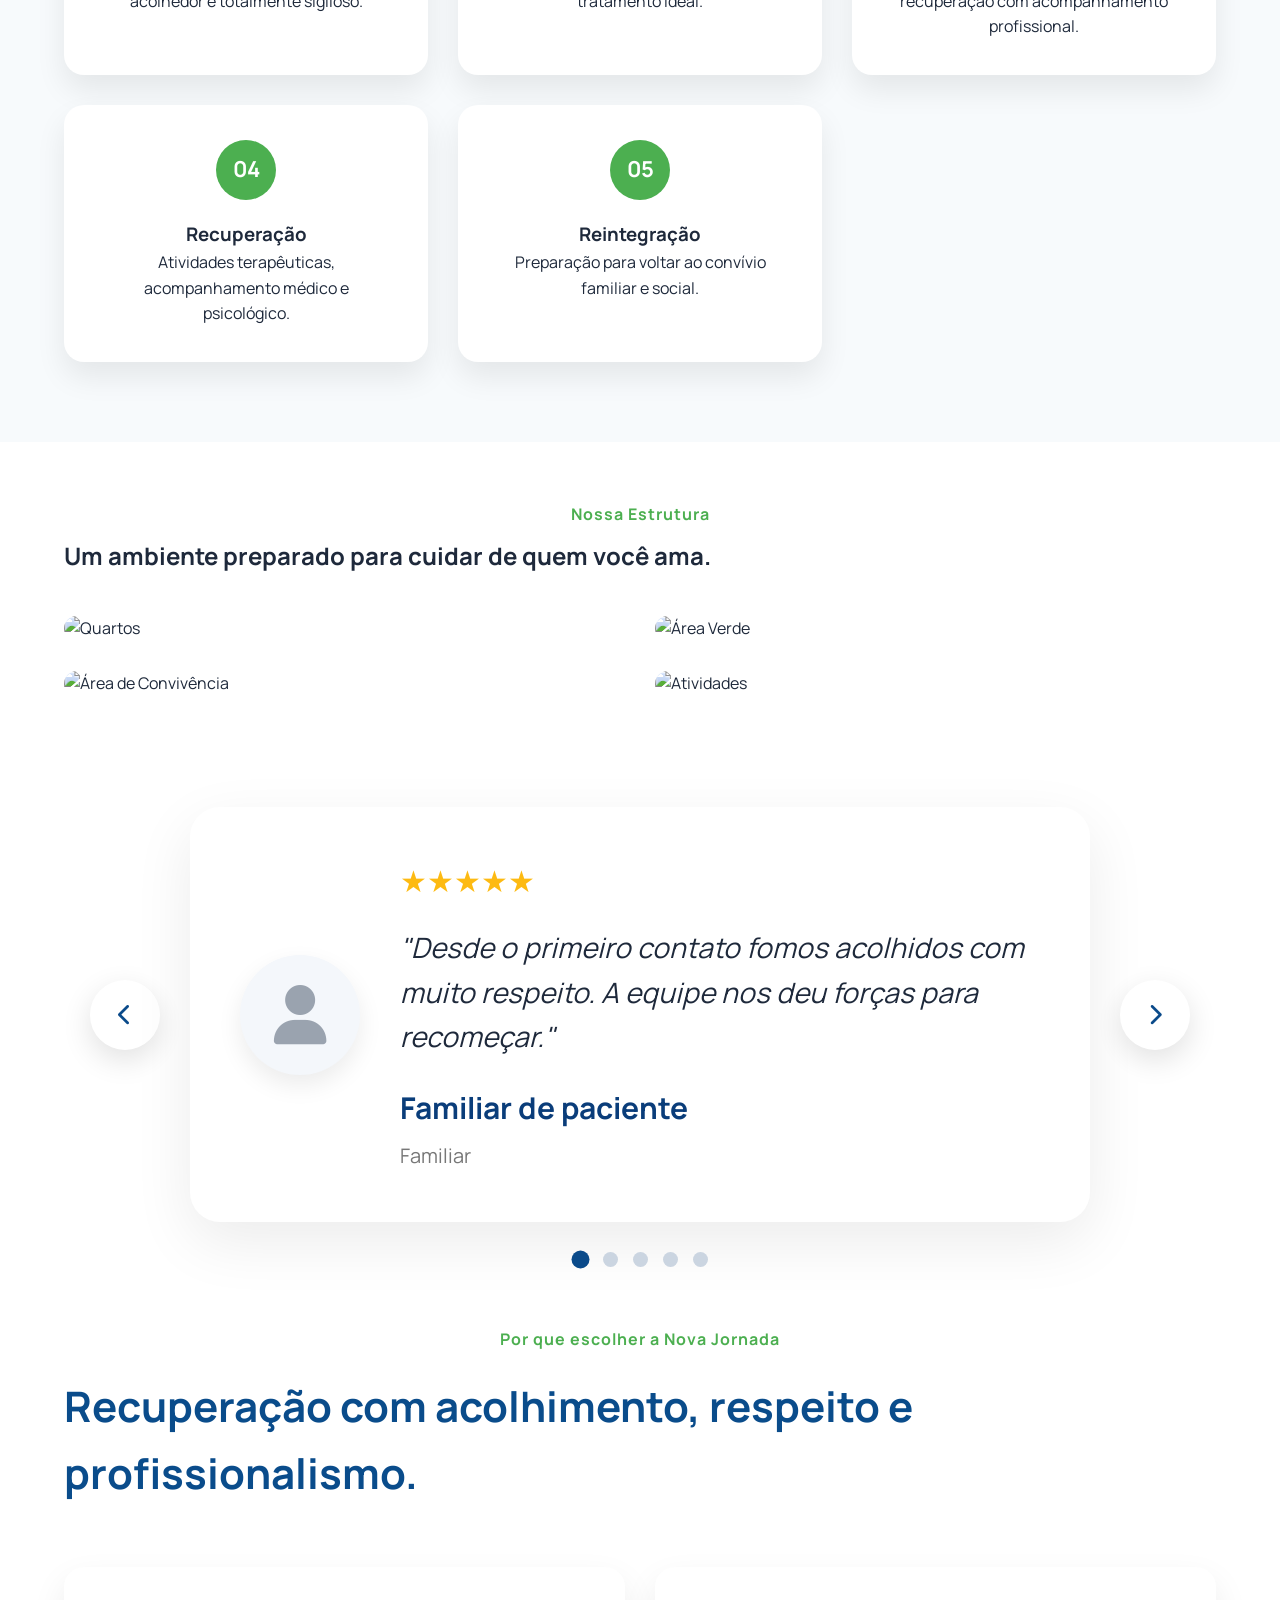
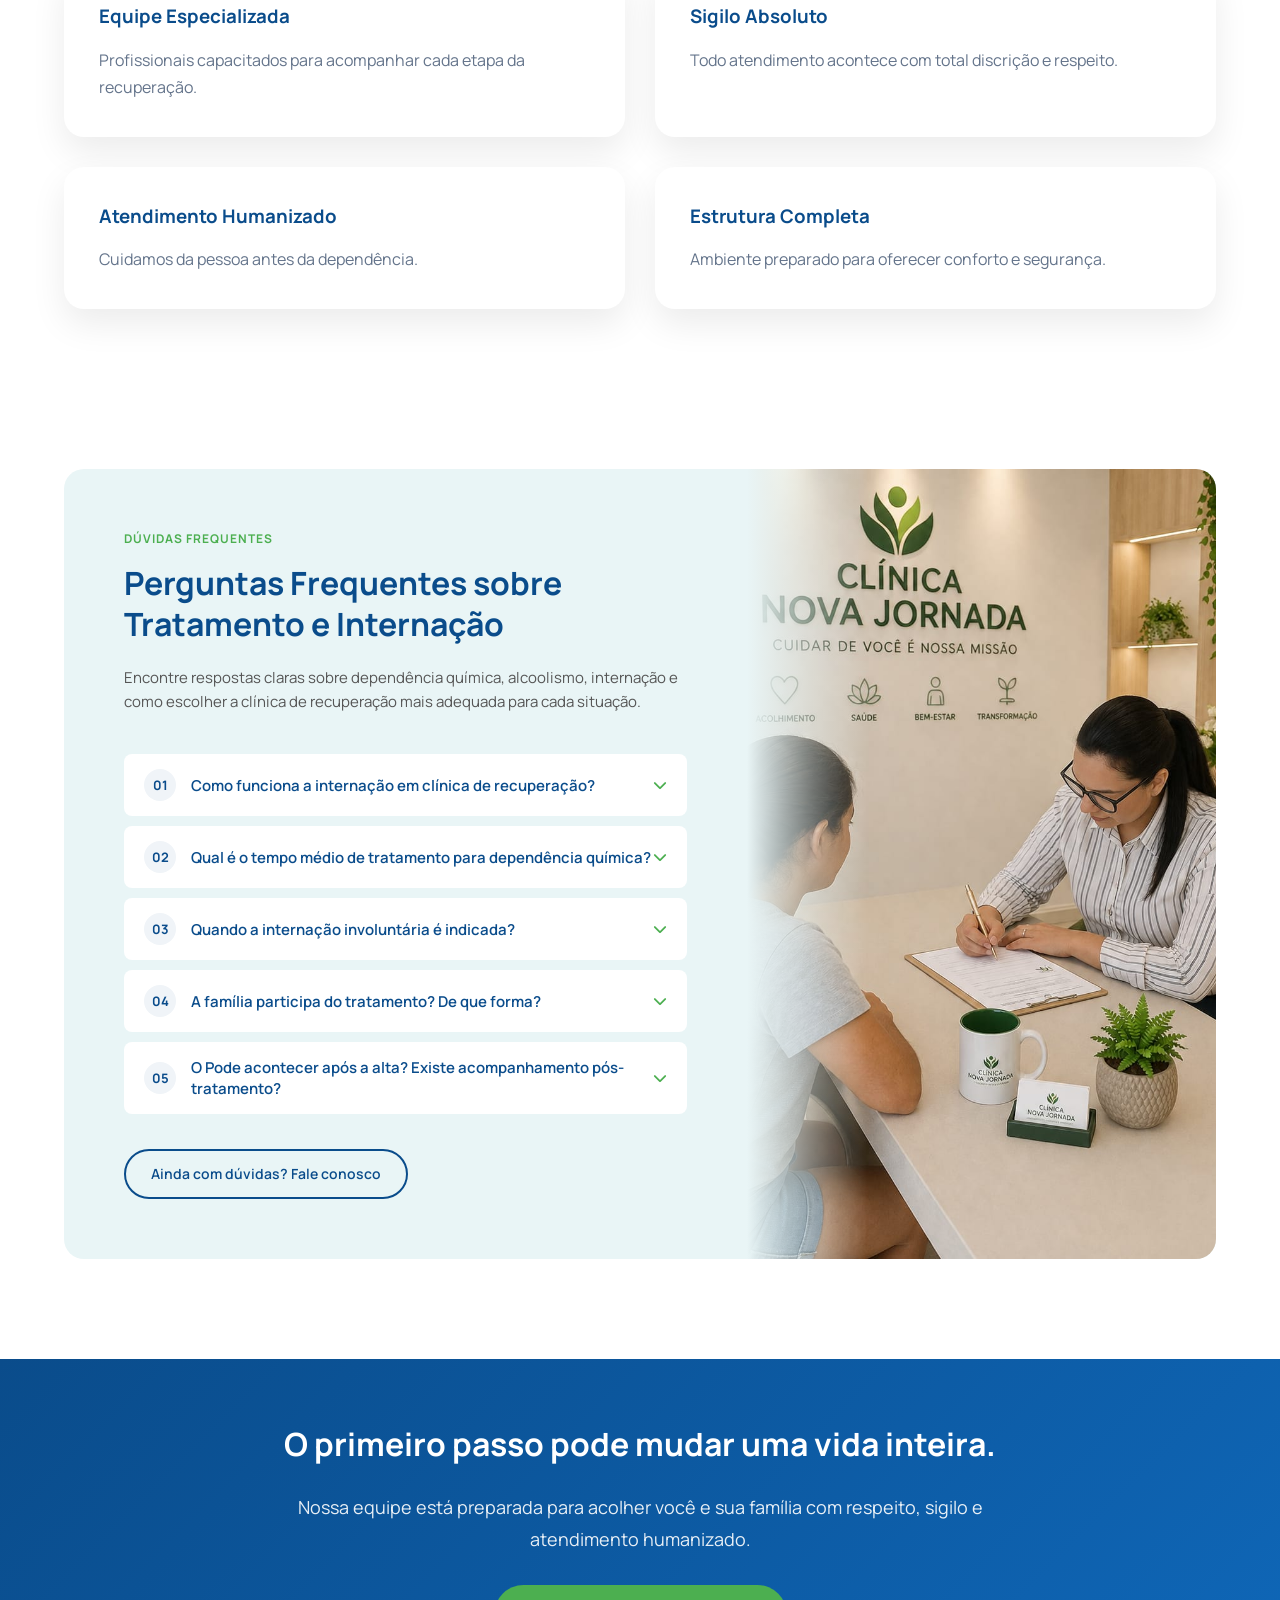
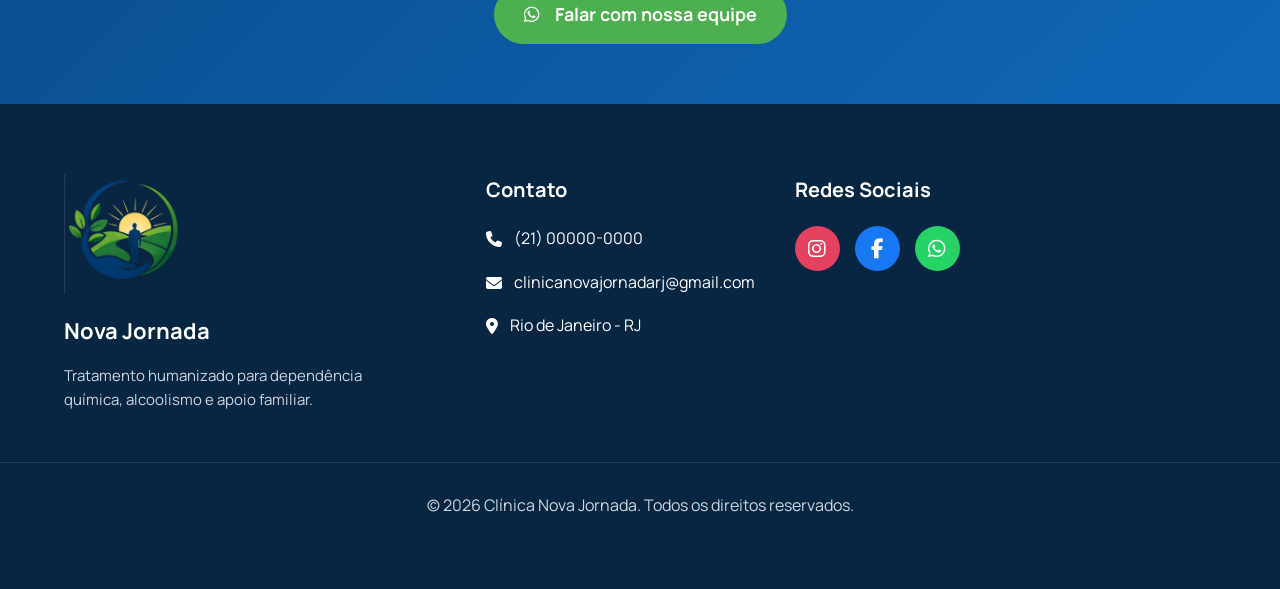
==== commit 28f258cf: "Atualiza seção da equipe e melhorias no layout" ====
--- a/index.html
+++ b/index.html
@@ -5,6 +5,7 @@
     <meta name="viewport" content="width=device-width, initial-scale=1.0">
     <meta name="description" content="Clínica especializada no tratamento da dependência química com atendimento humanizado e acolhedor.">
     <title>Clínica Nova Jornada</title>
+    <link rel="icon" type="image/png" href="images/logo/icon.png">
 
     <link rel="preconnect" href="https://fonts.googleapis.com">
     <link rel="preconnect" href="https://fonts.gstatic.com" crossorigin>
@@ -28,7 +29,7 @@
                 </a>
                 <ul>
                     <li><a href="#home">Home</a></li>
-                    <li><a href="#sobre">Sobre</a></li>
+                    <li><a href="#about">Sobre</a></li>
                     <li><a href="#tratamentos">Tratamentos</a></li>
                     <li><a href="#estrutura">Estrutura</a></li>
                     <li><a href="#contato">Contato</a></li>
@@ -40,7 +41,7 @@
                 </div>
                 <div class="mobile-menu">
                     <a href="#home">Home</a>
-                    <a href="#sobre">Sobre</a>
+                    <a href="#about">Sobre</a>
                     <a href="#tratamentos">Tratamentos</a>
                     <a href="#estrutura">Estrutura</a>
                     <a href="#contato">Contato</a>
@@ -68,58 +69,96 @@
             </div>
         </section>
 
-<!-- Seção Sobre a Clínica (Release) -->
-<section id="about" class="about-section" data-aos="fade-up">
-    <div class="container about-container">
-        
-        <div class="about-header">
-            <span class="subtitle">Nossa Clínica</span>
-            <h2>Clínica Nova Jornada consolida novo conceito de excelência, segurança e humanização em saúde mental</h2>
+        <section id="about" class="about-section" data-aos="fade-up">
+            <div class="container about-container">
+                <div class="about-header">
+                    <span class="subtitle">Nossa Clínica</span>
+                    <h2>Clínica Nova Jornada consolida novo conceito de excelência, segurança e humanização em saúde mental</h2>
+                </div>
+
+                <div class="about-content">
+                    <div class="about-text">
+                        <p>A Clínica Nova Jornada apresenta uma abordagem metodológica rigorosa, pautada em evidências científicas e nos mais elevados valores humanistas.</p>
+                        <p>Fundada em 2026, a instituição propõe um novo conceito de cuidado em saúde mental, convergindo excelência técnica e sensibilidade humana em todas as suas diretrizes. Nosso modelo de tratamento é integral, englobando de forma sistêmica os aspectos físicos, psíquicos, sociais e integrativos do indivíduo. Toda a assistência é realizada em um ambiente acolhedor, planejado estrategicamente para proporcionar o máximo de conforto, segurança e bem-estar. A evolução terapêutica é monitorada de perto por uma equipe multidisciplinar, garantindo que o paciente e seus familiares sejam plenamente informados e envolvidos em cada etapa do processo, sob o pilar da transparência e do acolhimento.</p>
+                    </div>
+
+                    <div class="ona-badge-box">
+                        <div class="ona-image">
+                            <img src="images/icons/selo.png" alt="Selo de Acreditação ONA Nível 2 - Clínica Nova Jornada">
+                        </div>
+                        <div class="ona-text">
+                            <h3>Acreditado Pleno — ONA Nível 2</h3>
+                            <p>Reconhecida pelo rigor técnico e pelo compromisso intransigente com a segurança do paciente, a instituição é detentora do selo concedido pela Organização Nacional de Acreditação. Esta prestigiada certificação nacional chancelando a excelência da Clínica Nova Jornada.</p>
+                        </div>
+                    </div>
+                </div>
+
+                <div class="about-treatments">
+                    <h3>Abordagem Terapêutica</h3>
+                    <p>A Clínica Nova Jornada adota uma linha de tratamento personalizada e multidisciplinar, utilizando protocolos de alta eficácia clínica. Entre as frentes terapêuticas oferecidas, destacam-se:</p>
+                    <ul class="treatment-list">
+                        <li><i class="fas fa-check-circle"></i> Acompanhamento médico-psiquiátrico contínuo</li>
+                        <li><i class="fas fa-check-circle"></i> Terapia cognitivo-comportamental (TCC)</li>
+                        <li><i class="fas fa-check-circle"></i> Terapia familiar e Entrevista motivacional</li>
+                        <li><i class="fas fa-check-circle"></i> Oficinas ocupacionais e Práticas integrativas</li>
+                        <li><i class="fas fa-check-circle"></i> Meditação e Educação física orientada</li>
+                    </ul>
+                    <p class="treatment-footer">Todas as abordagens são conduzidas de forma extremamente humanizada, segura e conscienciosa.</p>
+                </div>
+            </div>
+        </section>
+
+<section class="team">
+    <div class="container">
+        <div class="team-content">
+            
+            <div class="team-text reveal-left">
+                <span>NOSSA EQUIPE</span>
+                <h2>Cuidar de pessoas é a nossa missão.</h2>
+                <p>
+                    A Clínica Nova Jornada conta com uma equipe multidisciplinar
+                    altamente qualificada, preparada para oferecer acolhimento,
+                    cuidado humanizado e acompanhamento completo durante todo o
+                    processo de recuperação.
+                </p>
+                <ul>
+                    <li><i class="fa-solid fa-check"></i> Atendimento Humanizado</li>
+                    <li><i class="fa-solid fa-check"></i> Equipe Multidisciplinar</li>
+                    <li><i class="fa-solid fa-check"></i> Apoio às Famílias</li>
+                    <li><i class="fa-solid fa-check"></i> Estrutura Completa</li>
+                </ul>
+            </div>
+            
+            <div class="team-slider-container reveal-right">
+                <div class="team-slider">
+                    <button class="slider-btn prev" aria-label="Membro anterior">
+                        <i class="fa-solid fa-chevron-left"></i>
+                    </button>
+                    
+                    <div class="slider-track">
+                        <img src="images/team/team1.jpeg" alt="Membro da Equipe 1">
+                        <img src="images/team/team2.jpeg" alt="Membro da Equipe 2">
+                        <img src="images/team/team3.jpeg" alt="Membro da Equipe 3">
+                        <img src="images/team/team4.jpeg" alt="Membro da Equipe 4">
+                    </div>
+                    
+                    <button class="slider-btn next" aria-label="Próximo membro">
+                        <i class="fa-solid fa-chevron-right"></i>
+                    </button>
+                </div>
+                <div class="slider-dots"></div>
+            </div>
+
+            <div class="team-btn-wrapper">
+                <a href="#contato" class="team-btn">
+                    <i class="fa-solid fa-arrow-right"></i>
+                    Agendar uma Visita
+                </a>
+            </div>
+
         </div>
-
-        <div class="about-content">
-            <div class="about-text">
-                <p>A Clínica Nova Jornada apresenta uma abordagem metodológica rigorosa, pautada em evidências científicas e nos mais elevados valores humanistas.</p>
-                <p>Fundada em 2026, a instituição propõe um novo conceito de cuidado em saúde mental, convergindo excelência técnica e sensibilidade humana em todas as suas diretrizes. Nosso modelo de tratamento é integral, englobando de forma sistêmica os aspectos físicos, psíquicos, sociais e integrativos do indivíduo. Toda a assistência é realizada em um ambiente acolhedor, planejado estrategicamente para proporcionar o máximo de conforto, segurança e bem-estar. A evolução terapêutica é monitorada de perto por uma equipe multidisciplinar, garantindo que o paciente e seus familiares sejam plenamente informados e envolvidos em cada etapa do processo, sob o pilar da transparência e do acolhimento.</p>
-            </div>
-
-            <div class="ona-badge-box">
-                <div class="ona-image">
-                    <!-- Substitua pelo caminho real do selo ONA quando tiver na pasta images -->
-                    <img src="images/logo/icon.png" alt="Selo de Acreditação ONA Nível 2 - Clínica Nova Jornada">
-                </div>
-                <div class="ona-text">
-                    <h3>Acreditado Pleno — ONA Nível 2</h3>
-                    <p>Reconhecida pelo rigor técnico e pelo compromisso intransigente com a segurança do paciente, a instituição é detentora do selo concedido pela Organização Nacional de Acreditação. Esta prestigiada certificação nacional chancelando a excelência da Clínica Nova Jornada.</p>
-                </div>
-            </div>
-        </div>
-
-        <!-- Linha de Tratamento / Abordagem -->
-        <div class="about-treatments">
-            <h3>Abordagem Terapêutica</h3>
-            <p>A Clínica Nova Jornada adota uma linha de tratamento personalizada e multidisciplinar, utilizando protocolos de alta eficácia clínica. Entre as frentes terapêuticas oferecidas, destacam-se:</p>
-            
-            <ul class="treatment-list">
-                <li><i class="fas fa-check-circle"></i> Acompanhamento médico-psiquiátrico contínuo</li>
-                <li><i class="fas fa-check-circle"></i> Terapia cognitivo-comportamental (TCC)</li>
-                <li><i class="fas fa-check-circle"></i> Terapia familiar e Entrevista motivacional</li>
-                <li><i class="fas fa-check-circle"></i> Oficinas ocupacionais e Práticas integrativas</li>
-                <li><i class="fas fa-check-circle"></i> Meditação e Educação física orientada</li>
-            </ul>
-            
-            <p class="treatment-footer">Todas as abordagens são conduzidas de forma extremamente humanizada, segura e conscienciosa.</p>
-        </div>
-
     </div>
 </section>
-
-        <section class="about" id="sobre" data-aos="fade-up">
-            <div class="container">
-                <h2>Sobre a Clínica</h2>
-                <p>A Clínica Nova Jornada oferece atendimento humanizado para pessoas que desejam reconstruir suas vidas através de um tratamento digno, seguro e especializado.</p>
-            </div>
-        </section>
 
         <section class="benefits" data-aos="fade-up">
             <div class="container">
@@ -295,11 +334,10 @@
             </div>
         </section>
 
-<section class="faq" id="faq">
+        <section class="faq" id="faq">
             <div class="container">
                 <div class="faq-container-box">
                     
-                    <!-- Lado Esquerdo: Textos e Perguntas -->
                     <div class="faq-content">
                         <span class="faq-subtitle">Dúvidas Frequentes</span>
                         <h2>Perguntas Frequentes sobre Tratamento e Internação</h2>
@@ -344,6 +382,7 @@
                                     <p>Essa modalidade é indicada quando o paciente não reconhece sua condição e coloca em risco a própria vida ou a de terceiros. É necessário laudo médico e a solicitação de um familiar de primeiro grau ou responsável legal. Todo o processo é realizado com segurança, ética e respeito aos direitos do paciente, seguindo a legislação vigente e comunicando o Ministério Público em até 72 horas.</p>
                                 </div>
                             </div>
+                            
                             <div class="faq-item">
                                 <button class="faq-question">
                                     <div class="faq-question-text">
@@ -361,7 +400,7 @@
                                 <button class="faq-question">
                                     <div class="faq-question-text">
                                         <span class="faq-num">05</span>
-                                        O que acontece após a alta? Existe acompanhamento pós-tratamento?
+                                        O Pode acontecer após a alta? Existe acompanhamento pós-tratamento?
                                     </div>
                                     <i class="fa-solid fa-chevron-down"></i>
                                 </button>
@@ -374,9 +413,8 @@
                         <a href="#contato" class="faq-btn">Ainda com dúvidas? Fale conosco</a>
                     </div>
 
-                    <!-- Lado Direito: Imagem -->
                     <div class="faq-image-wrapper">
-                        <img src="images/gallery/faq-logo.png" alt="Equipe médica orientando familiar">
+                        <img src="images/gallery/faq-logo.jpeg" alt="Equipe médica orientando familiar">
                     </div>
 
                 </div>
@@ -429,6 +467,7 @@
     <a href="https://wa.me/5500000000000" class="whatsapp-float" target="_blank" aria-label="Falar no WhatsApp">
         <i class="fa-brands fa-whatsapp"></i>
     </a>
+    
     <button id="backTop" aria-label="Voltar ao topo">
         <i class="fa-solid fa-chevron-up"></i>
     </button>
--- a/css/style.css
+++ b/css/style.css
@@ -15,3 +15,4 @@
 @import url("responsive.css");
 @import url("faq.css");
 @import url("testimonials.css");
+@import url("team.css");
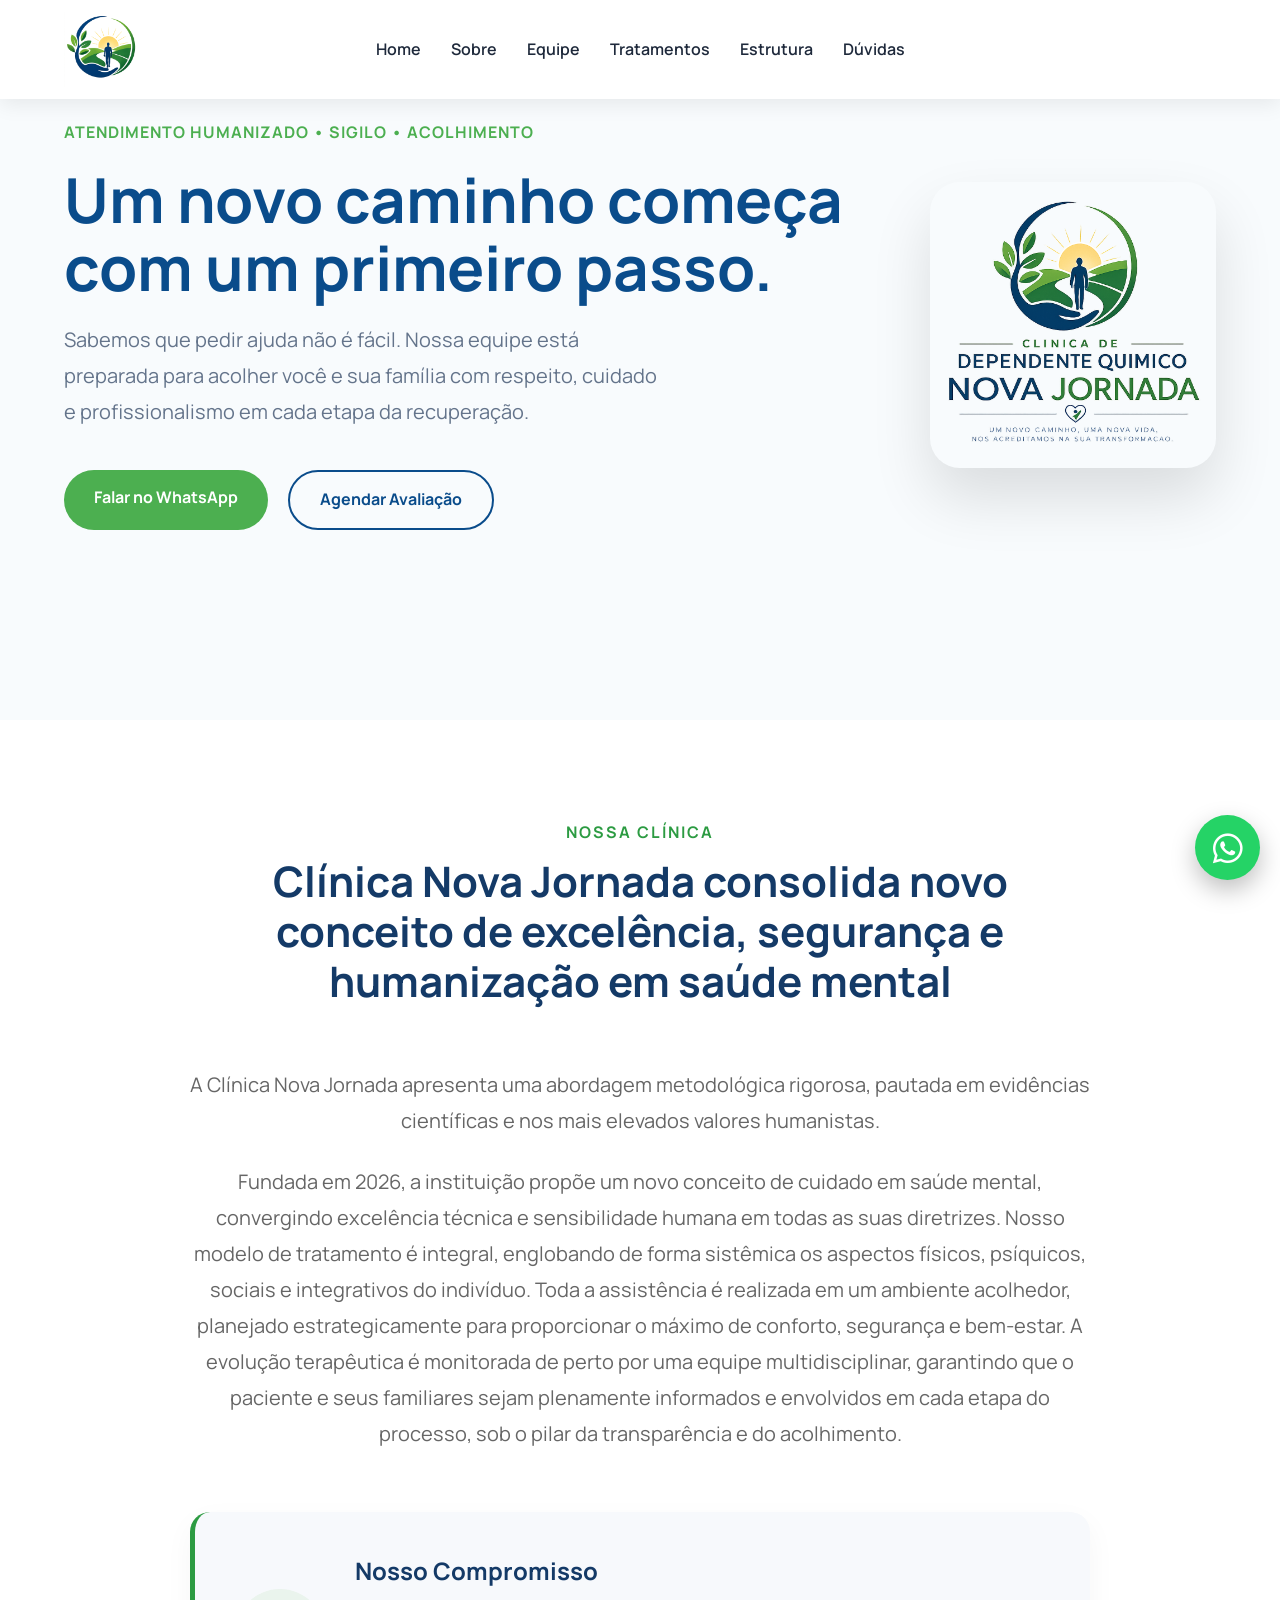
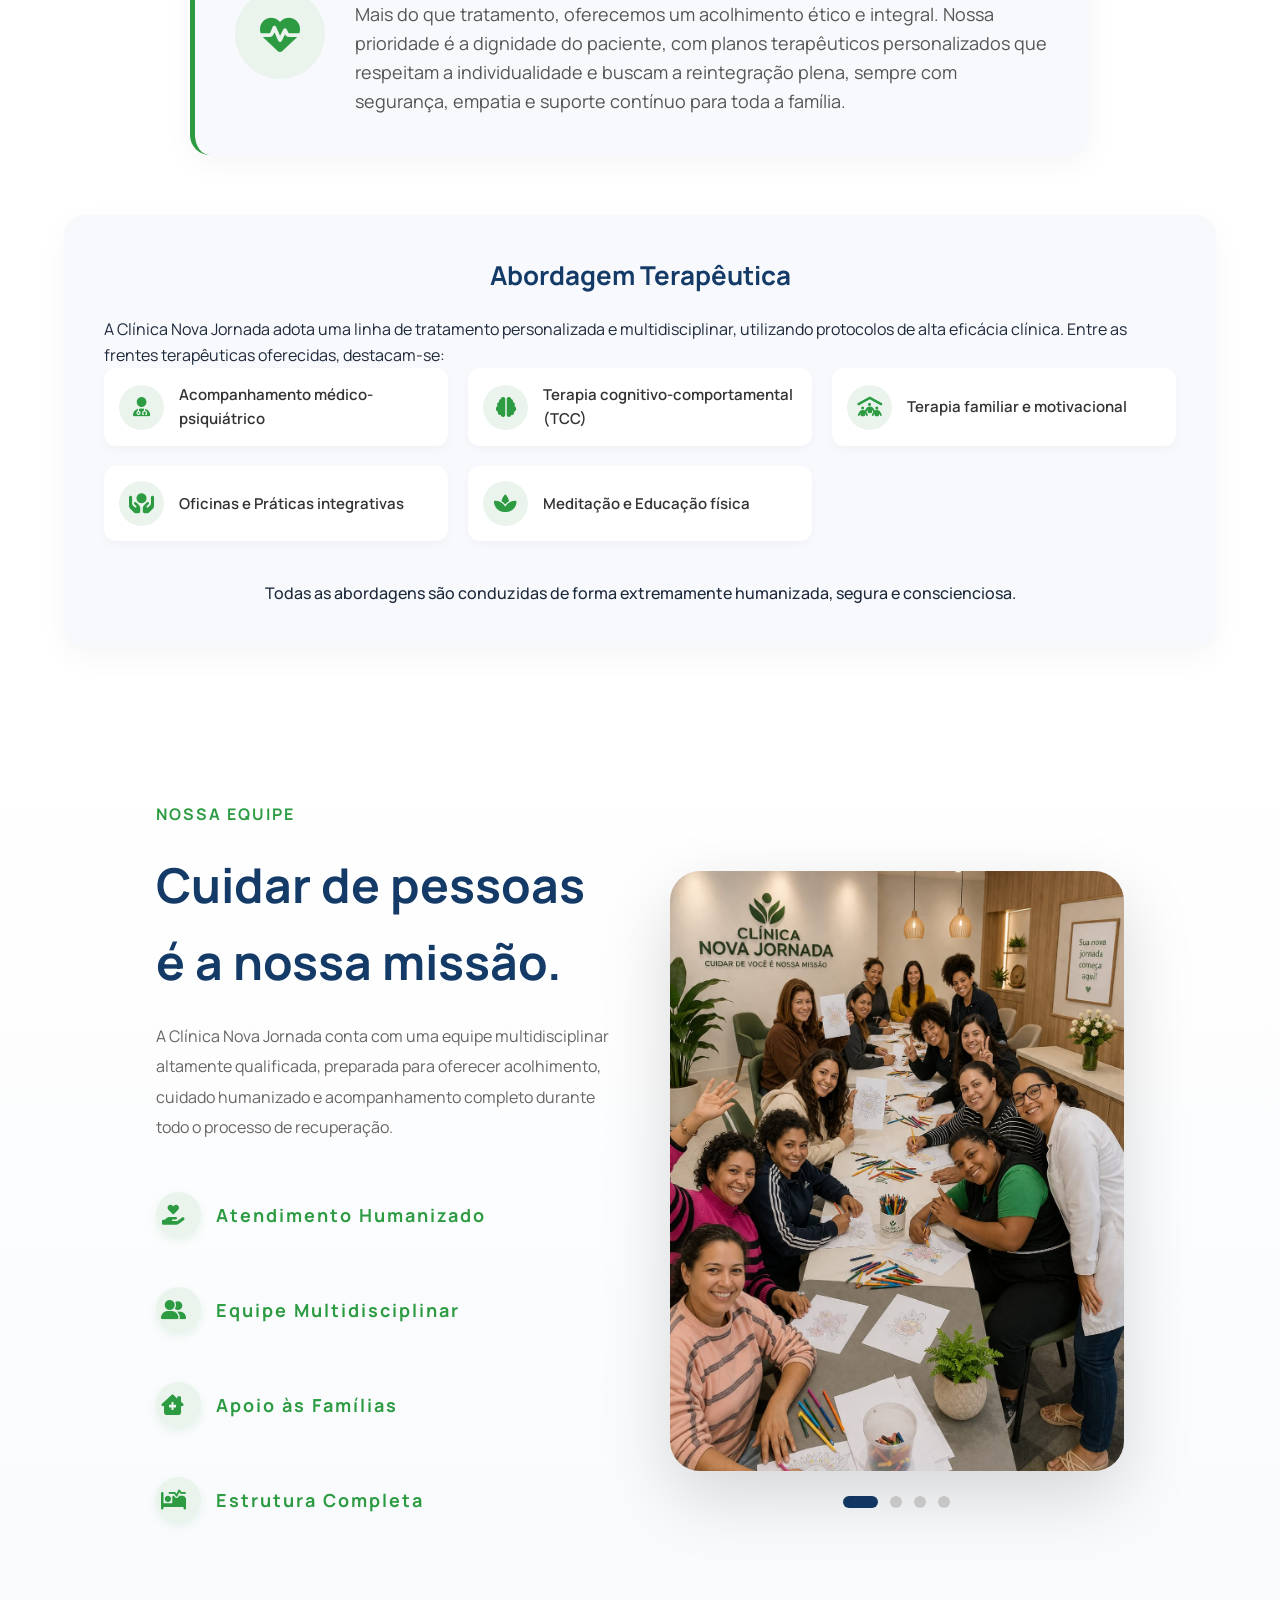
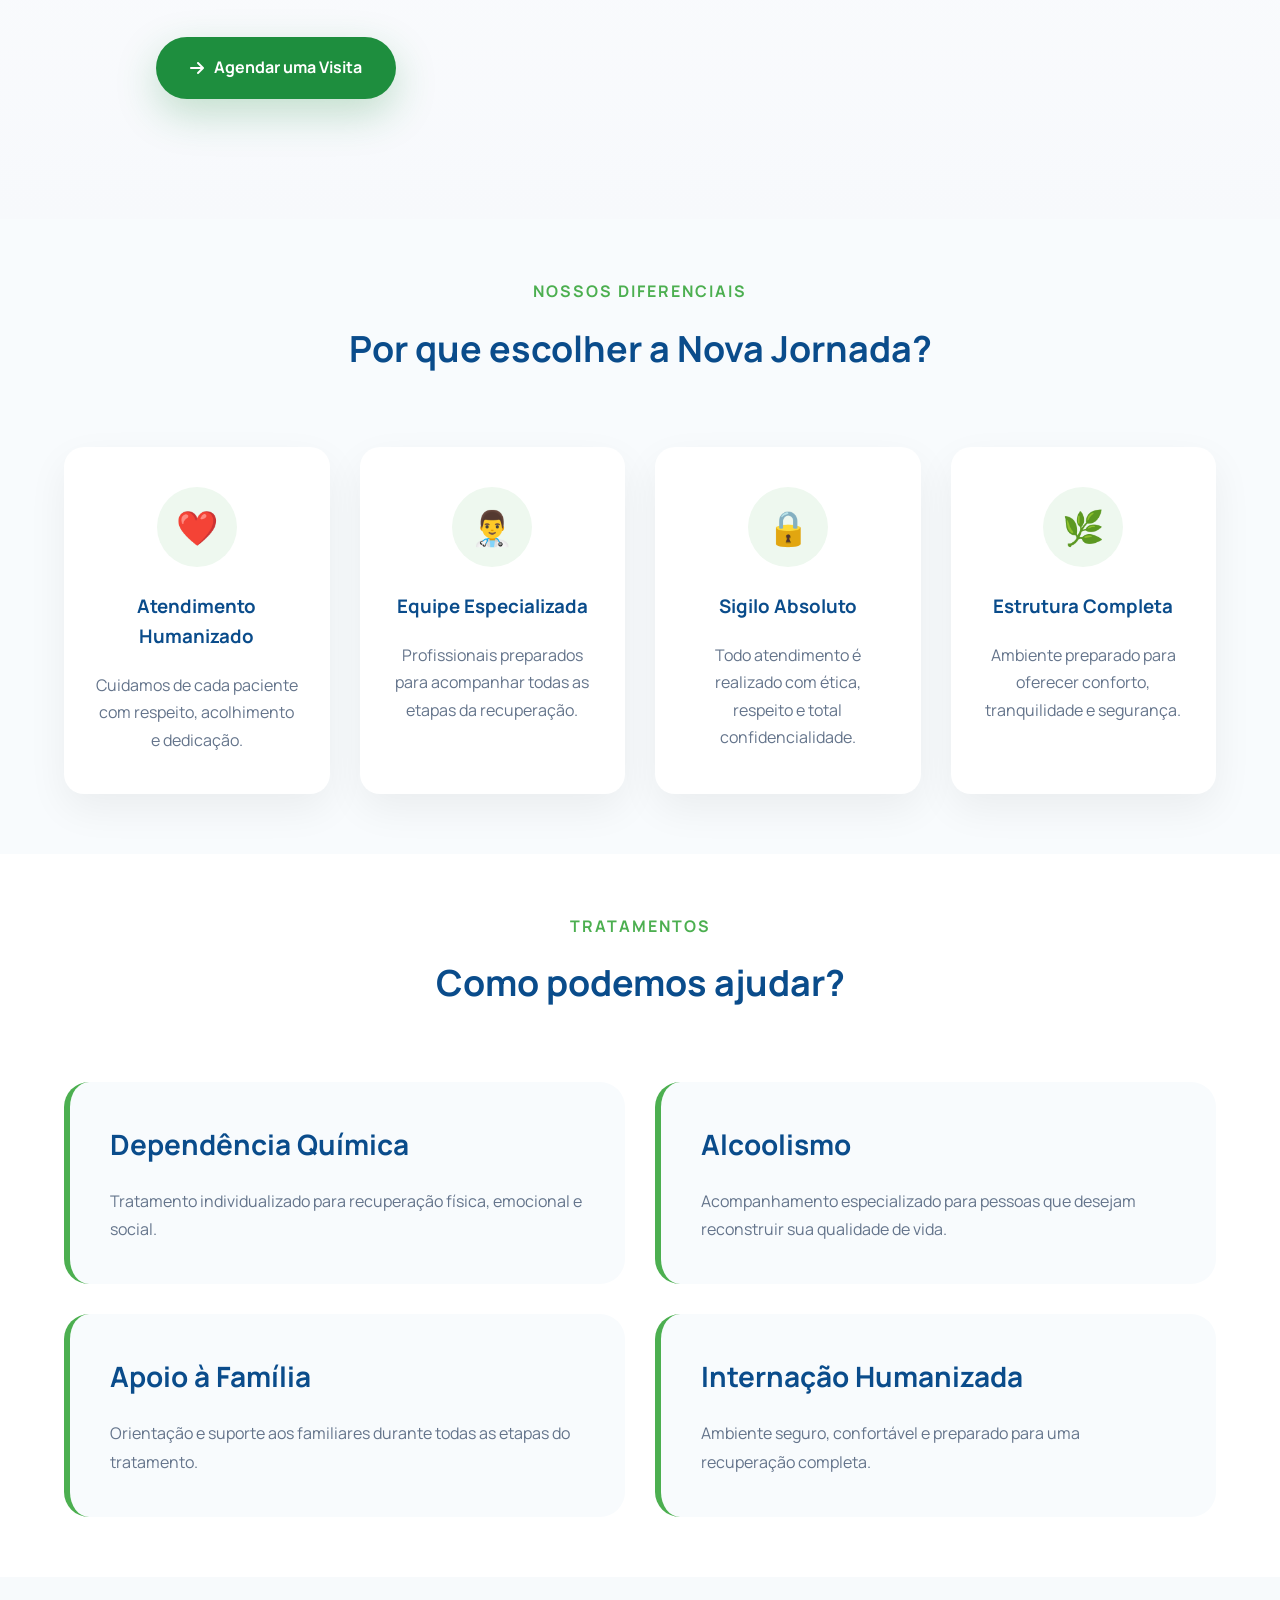
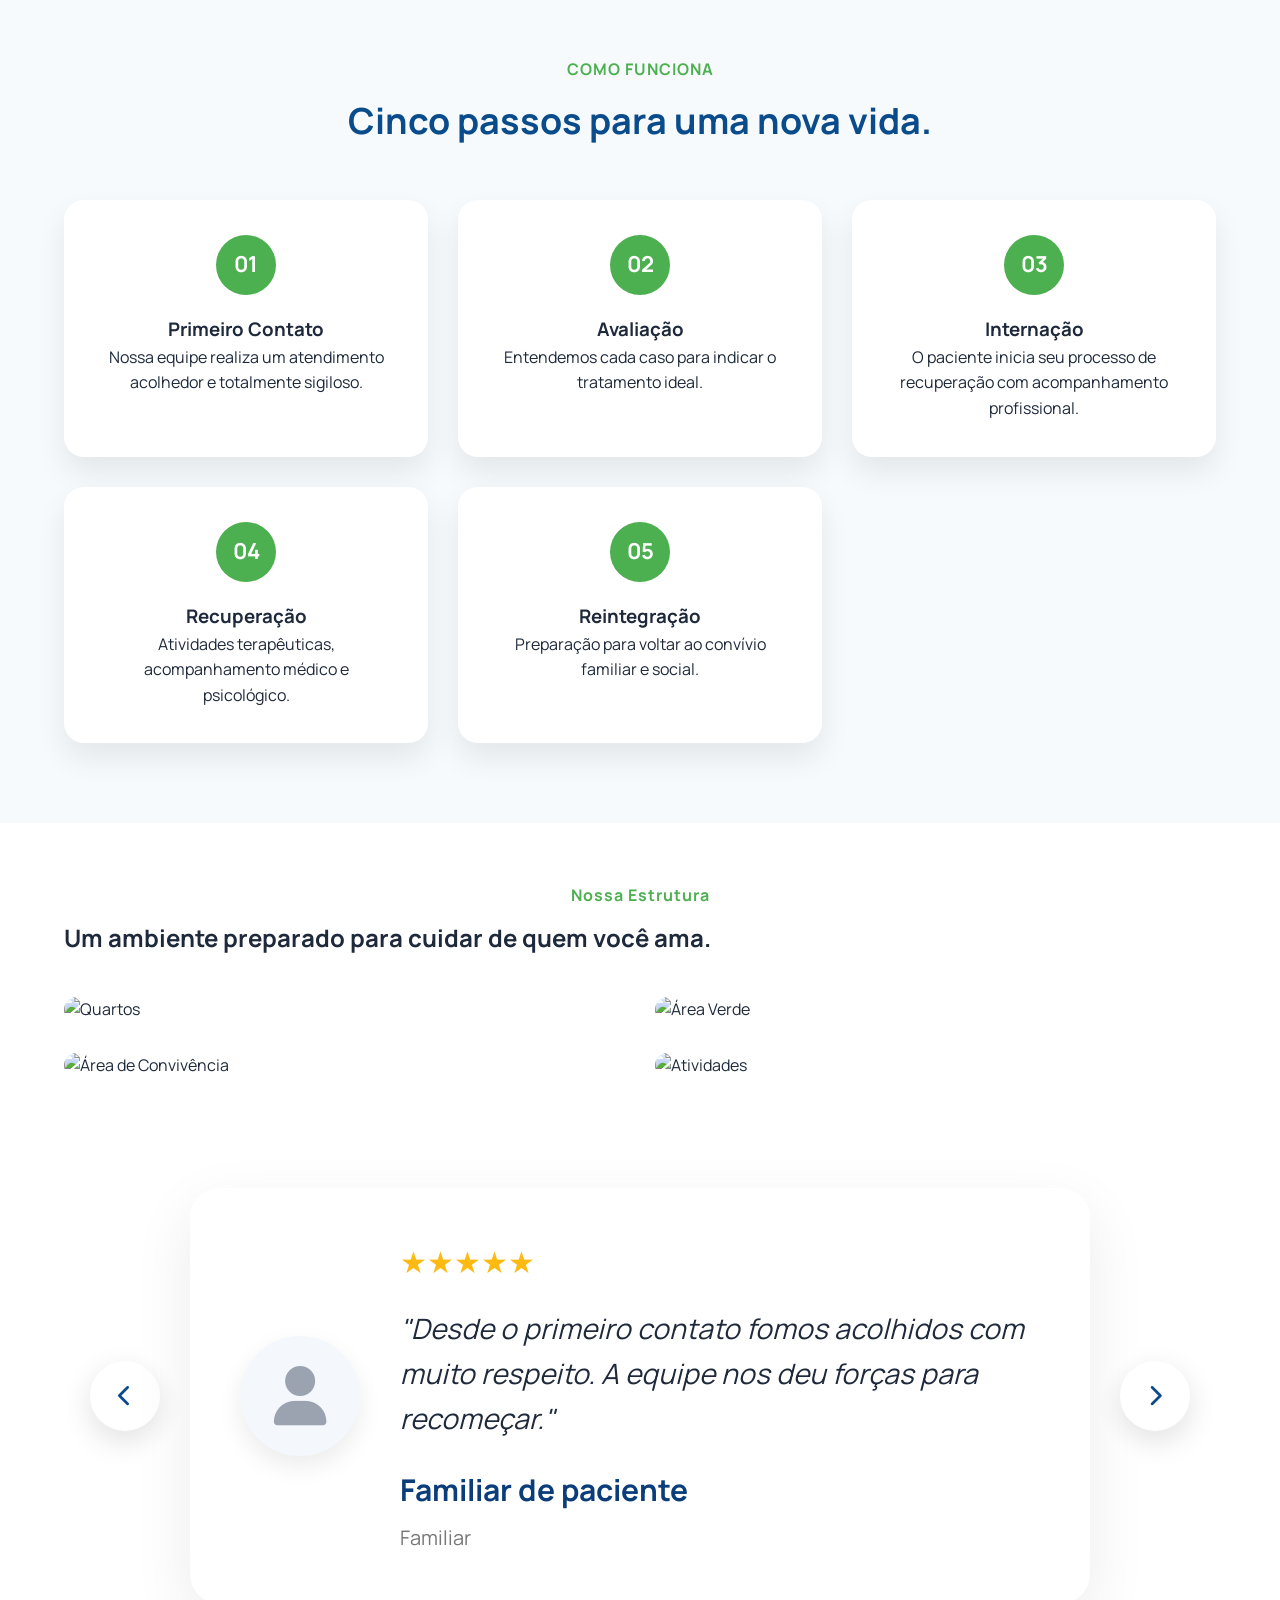
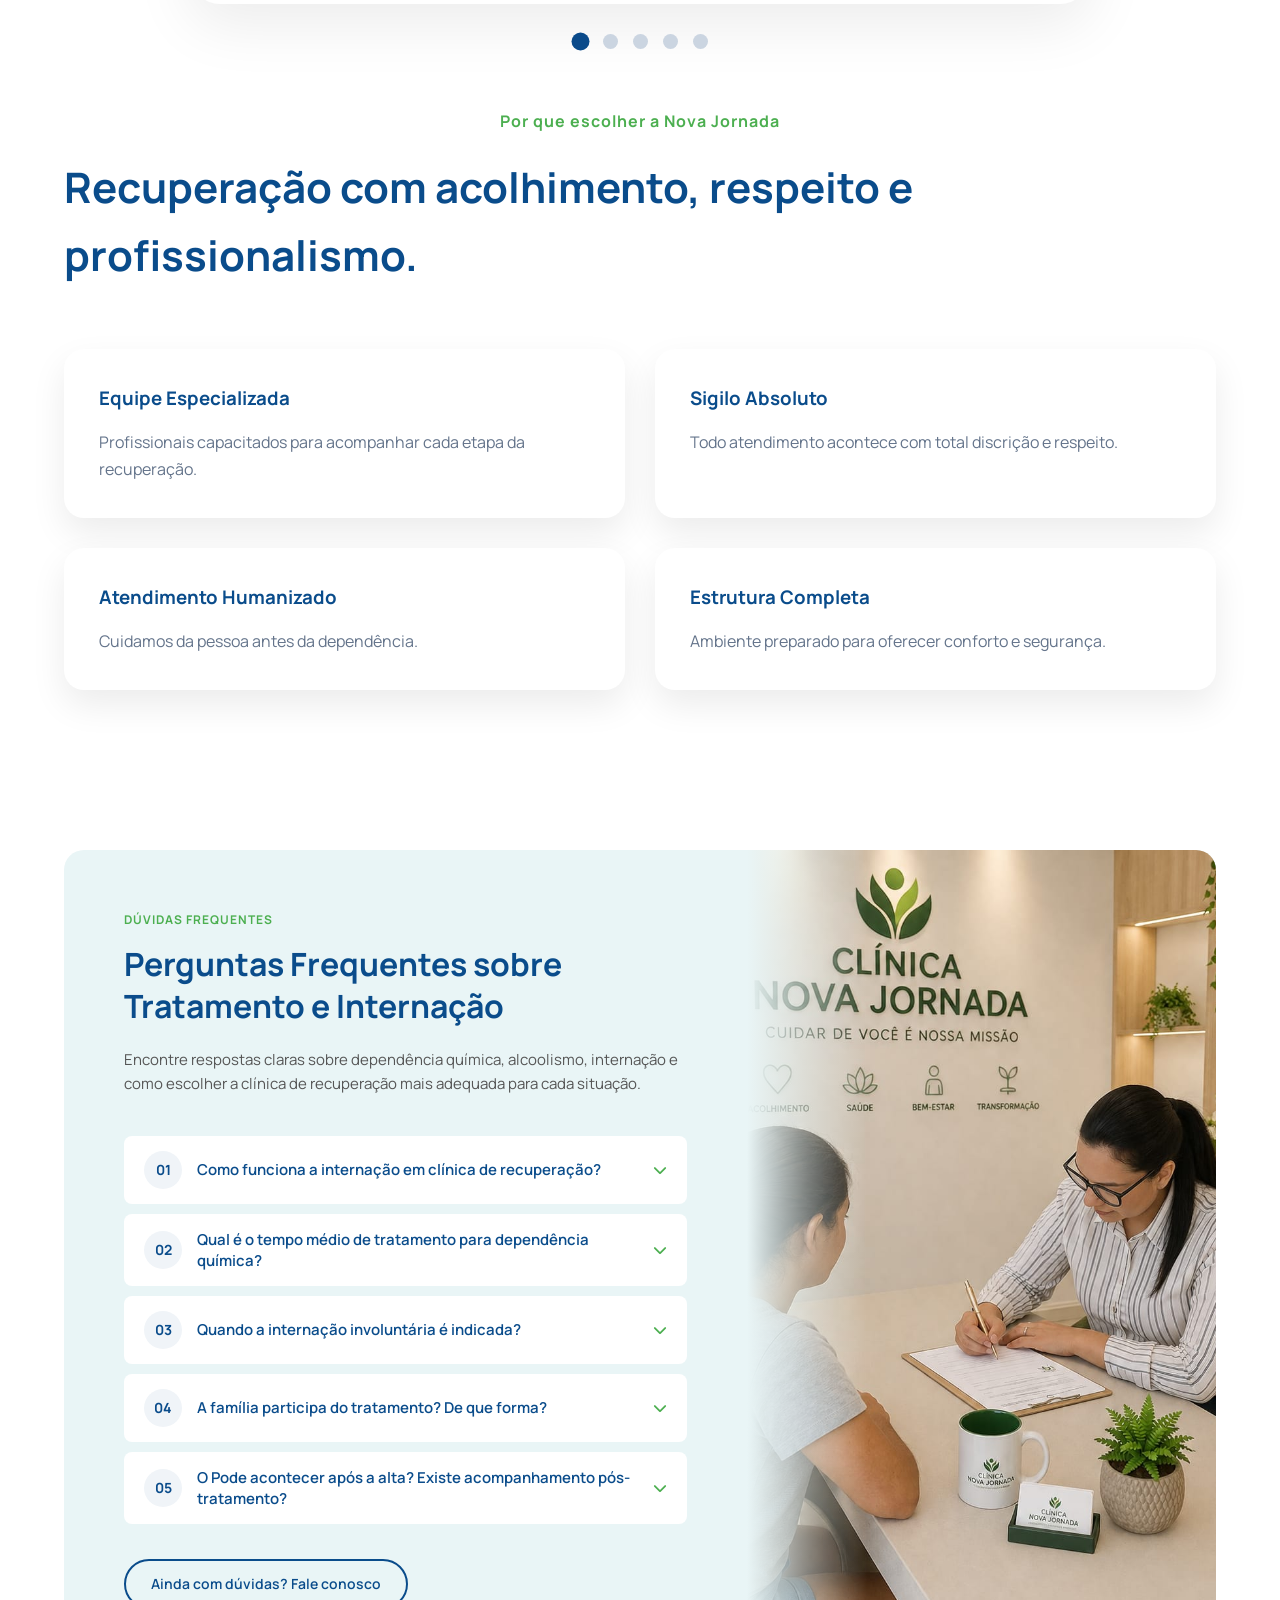
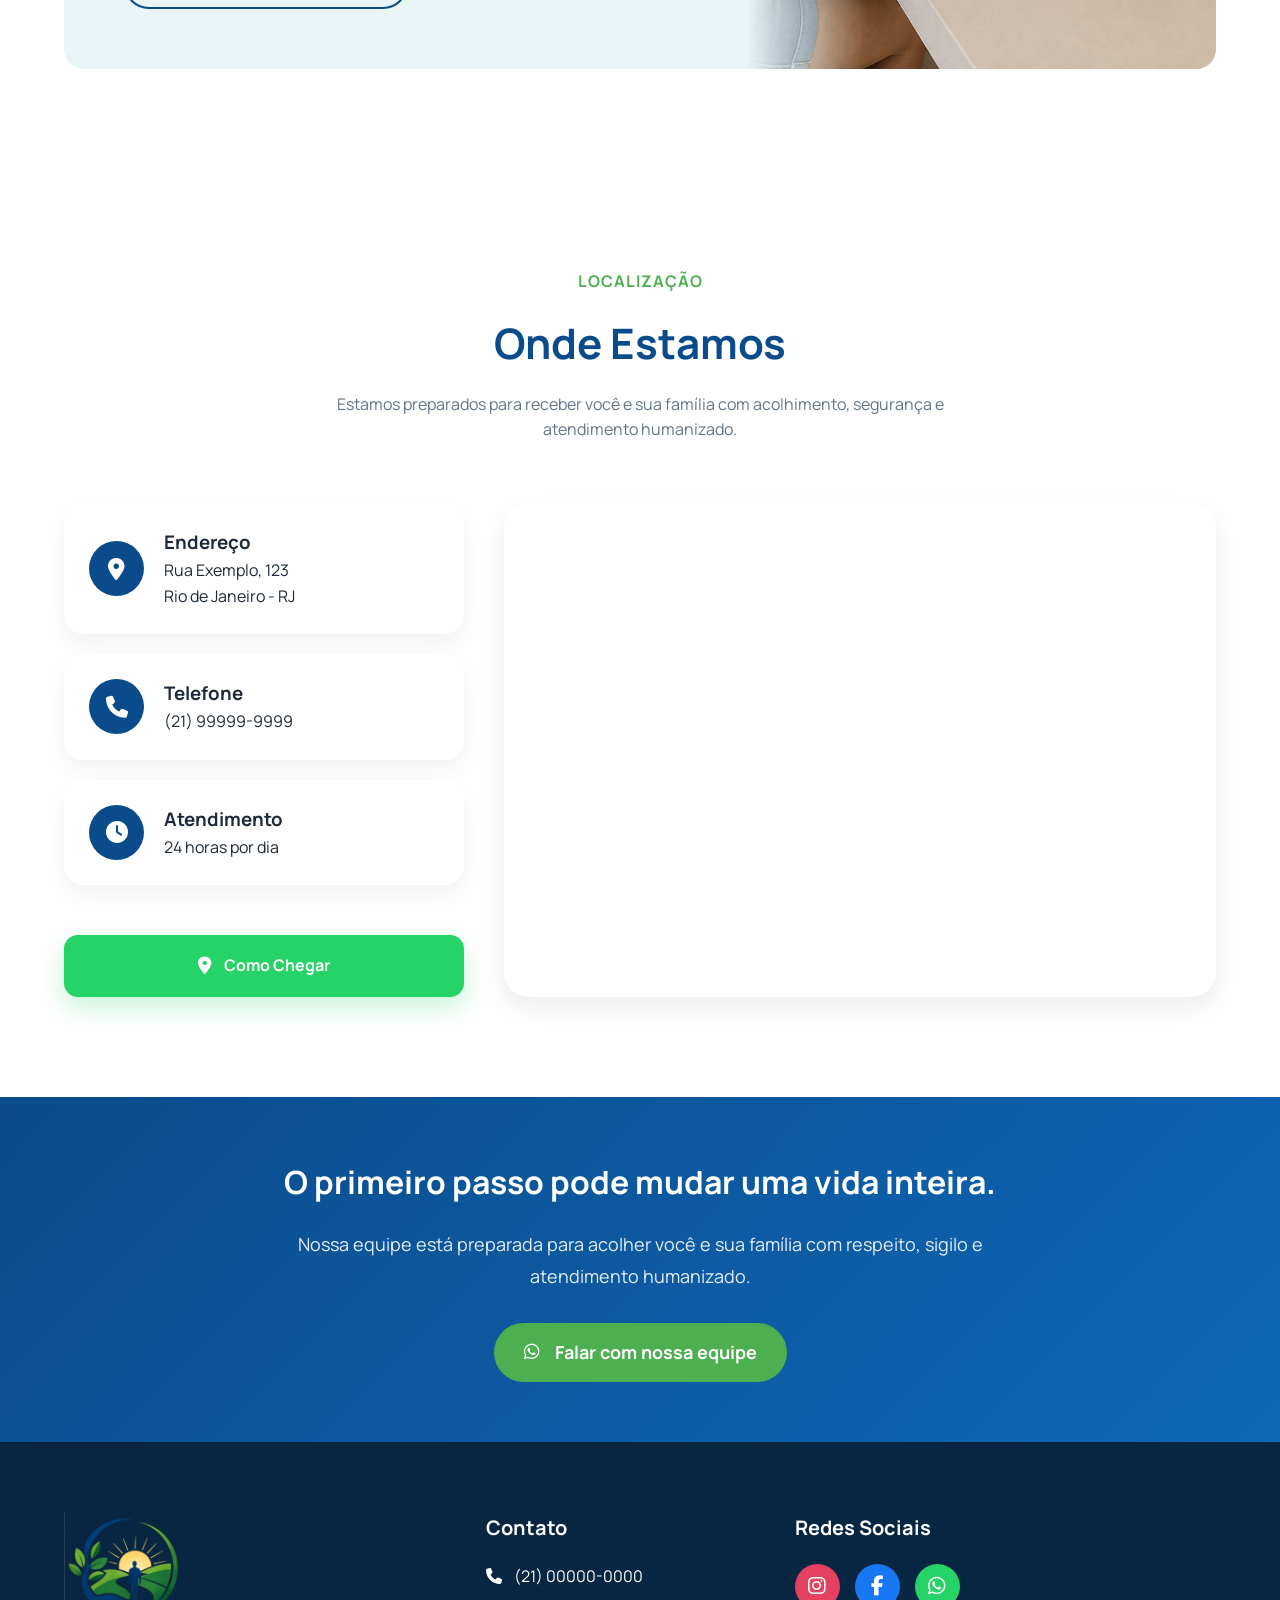
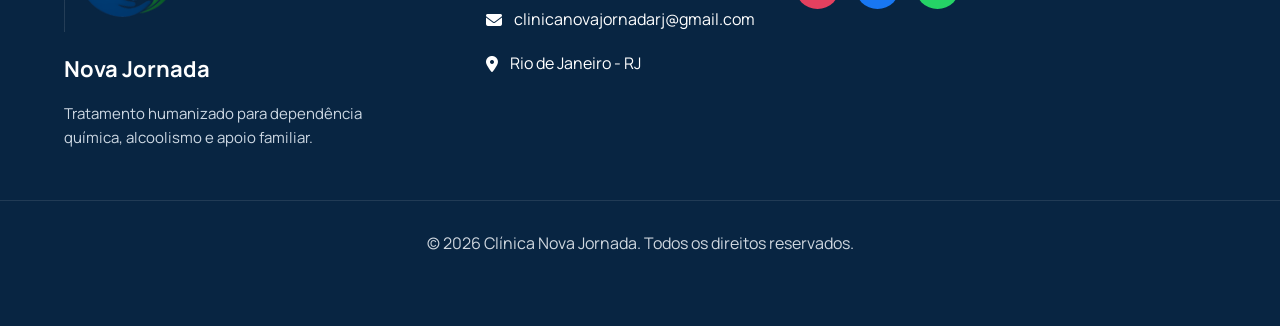
==== commit a814d096: "Removido o Selo e adicionado o Mapa" ====
--- a/index.html
+++ b/index.html
@@ -30,9 +30,10 @@
                 <ul>
                     <li><a href="#home">Home</a></li>
                     <li><a href="#about">Sobre</a></li>
+                    <li><a href="#team">Equipe</a></li>
                     <li><a href="#tratamentos">Tratamentos</a></li>
                     <li><a href="#estrutura">Estrutura</a></li>
-                    <li><a href="#contato">Contato</a></li>
+                    <li><a href="#faq">Dúvidas</a></li>
                 </ul>
                 <div class="menu-toggle">
                     <span></span>
@@ -42,9 +43,10 @@
                 <div class="mobile-menu">
                     <a href="#home">Home</a>
                     <a href="#about">Sobre</a>
+                    <a href="#team">Equipe</a>
                     <a href="#tratamentos">Tratamentos</a>
                     <a href="#estrutura">Estrutura</a>
-                    <a href="#contato">Contato</a>
+                    <a href="#faq">Dúvidas</a>
                     <a href="#" class="mobile-btn">Fale no WhatsApp</a>
                 </div>
             </nav>
@@ -59,8 +61,20 @@
                     <h1>Um novo caminho começa com um primeiro passo.</h1>
                     <p>Sabemos que pedir ajuda não é fácil. Nossa equipe está preparada para acolher você e sua família com respeito, cuidado e profissionalismo em cada etapa da recuperação.</p>
                     <div class="hero-buttons">
-                        <a href="#" class="btn-primary">Falar no WhatsApp</a>
-                        <a href="#" class="btn-secondary">Agendar Avaliação</a>
+<a href="#"
+   class="btn-primary whatsapp-link"
+   data-message="Olá! Visitei o site da Clínica Nova Jornada e gostaria de receber mais informações.">
+
+    Falar no WhatsApp
+
+</a>
+<a href="#"
+   class="btn-secondary whatsapp-link"
+   data-message="Olá! Gostaria de agendar uma avaliação na Clínica Nova Jornada.">
+
+    Agendar Avaliação
+
+</a>
                     </div>
                 </div>
                 <div class="hero-image" data-aos="fade-left">
@@ -69,8 +83,10 @@
             </div>
         </section>
 
-        <section id="about" class="about-section" data-aos="fade-up">
+        <!-- SEÇÃO SOBRE ATUALIZADA -->
+        <section id="about" class="about" data-aos="fade-up">
             <div class="container about-container">
+                
                 <div class="about-header">
                     <span class="subtitle">Nossa Clínica</span>
                     <h2>Clínica Nova Jornada consolida novo conceito de excelência, segurança e humanização em saúde mental</h2>
@@ -82,13 +98,13 @@
                         <p>Fundada em 2026, a instituição propõe um novo conceito de cuidado em saúde mental, convergindo excelência técnica e sensibilidade humana em todas as suas diretrizes. Nosso modelo de tratamento é integral, englobando de forma sistêmica os aspectos físicos, psíquicos, sociais e integrativos do indivíduo. Toda a assistência é realizada em um ambiente acolhedor, planejado estrategicamente para proporcionar o máximo de conforto, segurança e bem-estar. A evolução terapêutica é monitorada de perto por uma equipe multidisciplinar, garantindo que o paciente e seus familiares sejam plenamente informados e envolvidos em cada etapa do processo, sob o pilar da transparência e do acolhimento.</p>
                     </div>
 
-                    <div class="ona-badge-box">
-                        <div class="ona-image">
-                            <img src="images/icons/selo.png" alt="Selo de Acreditação ONA Nível 2 - Clínica Nova Jornada">
-                        </div>
-                        <div class="ona-text">
-                            <h3>Acreditado Pleno — ONA Nível 2</h3>
-                            <p>Reconhecida pelo rigor técnico e pelo compromisso intransigente com a segurança do paciente, a instituição é detentora do selo concedido pela Organização Nacional de Acreditação. Esta prestigiada certificação nacional chancelando a excelência da Clínica Nova Jornada.</p>
+                    <div class="about-highlight-box">
+                        <div class="highlight-icon">
+                            <i class="fa-solid fa-heart-pulse"></i>
+                        </div>
+                        <div class="highlight-text">
+                            <h3>Nosso Compromisso</h3>
+                            <p>Mais do que tratamento, oferecemos um acolhimento ético e integral. Nossa prioridade é a dignidade do paciente, com planos terapêuticos personalizados que respeitam a individualidade e buscam a reintegração plena, sempre com segurança, empatia e suporte contínuo para toda a família.</p>
                         </div>
                     </div>
                 </div>
@@ -96,23 +112,43 @@
                 <div class="about-treatments">
                     <h3>Abordagem Terapêutica</h3>
                     <p>A Clínica Nova Jornada adota uma linha de tratamento personalizada e multidisciplinar, utilizando protocolos de alta eficácia clínica. Entre as frentes terapêuticas oferecidas, destacam-se:</p>
-                    <ul class="treatment-list">
-                        <li><i class="fas fa-check-circle"></i> Acompanhamento médico-psiquiátrico contínuo</li>
-                        <li><i class="fas fa-check-circle"></i> Terapia cognitivo-comportamental (TCC)</li>
-                        <li><i class="fas fa-check-circle"></i> Terapia familiar e Entrevista motivacional</li>
-                        <li><i class="fas fa-check-circle"></i> Oficinas ocupacionais e Práticas integrativas</li>
-                        <li><i class="fas fa-check-circle"></i> Meditação e Educação física orientada</li>
-                    </ul>
-                    <p class="treatment-footer">Todas as abordagens são conduzidas de forma extremamente humanizada, segura e conscienciosa.</p>
-                </div>
-            </div>
-        </section>
-
-<section class="team">
+                    
+                    <!-- Novo Grid de Tratamentos com seus textos -->
+                    <div class="treatment-grid">
+                        <div class="treatment-item">
+                            <i class="fa-solid fa-user-doctor"></i>
+                            <span>Acompanhamento médico-psiquiátrico</span>
+                        </div>
+                        <div class="treatment-item">
+                            <i class="fa-solid fa-brain"></i>
+                            <span>Terapia cognitivo-comportamental (TCC)</span>
+                        </div>
+                        <div class="treatment-item">
+                            <i class="fa-solid fa-people-roof"></i>
+                            <span>Terapia familiar e motivacional</span>
+                        </div>
+                        <div class="treatment-item">
+                            <i class="fa-solid fa-hands-holding-circle"></i>
+                            <span>Oficinas e Práticas integrativas</span>
+                        </div>
+                        <div class="treatment-item">
+                            <i class="fa-solid fa-spa"></i>
+                            <span>Meditação e Educação física</span>
+                        </div>
+                    </div>
+
+                    <p style="text-align: center; margin-top: 40px; font-weight: 500;">Todas as abordagens são conduzidas de forma extremamente humanizada, segura e conscienciosa.</p>
+                </div>
+            </div>
+        </section>
+        <!-- FIM SEÇÃO SOBRE ATUALIZADA -->
+
+<section class="team" id="team">
     <div class="container">
         <div class="team-content">
             
-            <div class="team-text reveal-left">
+            <!-- Efeito de animação restaurado com data-aos -->
+            <div class="team-text" data-aos="fade-right" data-aos-duration="1000">
                 <span>NOSSA EQUIPE</span>
                 <h2>Cuidar de pessoas é a nossa missão.</h2>
                 <p>
@@ -121,15 +157,29 @@
                     cuidado humanizado e acompanhamento completo durante todo o
                     processo de recuperação.
                 </p>
-                <ul>
-                    <li><i class="fa-solid fa-check"></i> Atendimento Humanizado</li>
-                    <li><i class="fa-solid fa-check"></i> Equipe Multidisciplinar</li>
-                    <li><i class="fa-solid fa-check"></i> Apoio às Famílias</li>
-                    <li><i class="fa-solid fa-check"></i> Estrutura Completa</li>
+                
+                <!-- Nova lista com ícones personalizados -->
+                <ul class="team-benefits-list">
+                    <li>
+                        <div class="team-icon"><i class="fa-solid fa-hand-holding-heart"></i></div>
+                        <span>Atendimento Humanizado</span>
+                    </li>
+                    <li>
+                        <div class="team-icon"><i class="fa-solid fa-user-group"></i></div>
+                        <span>Equipe Multidisciplinar</span>
+                    </li>
+                    <li>
+                        <div class="team-icon"><i class="fa-solid fa-house-chimney-medical"></i></div>
+                        <span>Apoio às Famílias</span>
+                    </li>
+                    <li>
+                        <div class="team-icon"><i class="fa-solid fa-bed-pulse"></i></div>
+                        <span>Estrutura Completa</span>
+                    </li>
                 </ul>
             </div>
             
-            <div class="team-slider-container reveal-right">
+            <div class="team-slider-container" data-aos="fade-left" data-aos-duration="1000">
                 <div class="team-slider">
                     <button class="slider-btn prev" aria-label="Membro anterior">
                         <i class="fa-solid fa-chevron-left"></i>
@@ -150,11 +200,15 @@
             </div>
 
             <div class="team-btn-wrapper">
-                <a href="#contato" class="team-btn">
-                    <i class="fa-solid fa-arrow-right"></i>
-                    Agendar uma Visita
-                </a>
-            </div>
+<a href="#"
+   class="team-btn whatsapp-link"
+   data-message="Olá! Gostaria de agendar uma visita à Clínica Nova Jornada.">
+
+    <i class="fa-solid fa-arrow-right"></i>
+
+    Agendar uma Visita
+
+</a>            </div>
 
         </div>
     </div>
@@ -409,8 +463,13 @@
                                 </div>
                             </div>
                         </div>
-
-                        <a href="#contato" class="faq-btn">Ainda com dúvidas? Fale conosco</a>
+<a href="#"
+   class="faq-btn whatsapp-link"
+   data-message="Olá! Gostaria de tirar algumas dúvidas sobre o tratamento.">
+
+Ainda com dúvidas? Fale conosco
+
+</a>
                     </div>
 
                     <div class="faq-image-wrapper">
@@ -420,14 +479,110 @@
                 </div>
             </div>
         </section>
+
+<section class="location" id="localizacao">
+
+    <div class="container">
+
+        <div class="location-header">
+
+            <span>LOCALIZAÇÃO</span>
+
+            <h2>Onde Estamos</h2>
+
+            <p>
+                Estamos preparados para receber você e sua família
+                com acolhimento, segurança e atendimento humanizado.
+            </p>
+
+        </div>
+
+        <div class="location-content">
+
+            <div class="location-info">
+
+                <div class="location-card">
+
+                    <i class="fa-solid fa-location-dot"></i>
+
+                    <div>
+                        <h3>Endereço</h3>
+                        <p>
+                            Rua Exemplo, 123<br>
+                            Rio de Janeiro - RJ
+                        </p>
+                    </div>
+
+                </div>
+
+                <div class="location-card">
+
+                    <i class="fa-solid fa-phone"></i>
+
+                    <div>
+                        <h3>Telefone</h3>
+                        <p>(21) 99999-9999</p>
+                    </div>
+
+                </div>
+
+                <div class="location-card">
+
+                    <i class="fa-solid fa-clock"></i>
+
+                    <div>
+                        <h3>Atendimento</h3>
+                        <p>24 horas por dia</p>
+                    </div>
+
+                </div>
+                <div class="location-buttons">
+
+    <a href="https://maps.google.com/?q=ENDERECO_DA_CLINICA"
+       class="location-btn"
+       target="_blank"
+       rel="noopener noreferrer">
+
+        <i class="fa-solid fa-location-dot"></i>
+
+        Como Chegar
+
+    </a>
+
+</div>
+
+            </div>
+
+            <div class="location-map">
+
+    <iframe
+        src="https://www.google.com/maps/embed?pb=!1m18!1m12!1m3!1d58772.686694457734!2d-43.52370563393153!3d-22.976253752513056!2m3!1f0!2f0!3f0!3m2!1i1024!2i768!4f13.1!3m3!1m2!1s0x9bdd7fb7fd02e9%3A0x8d206948f1f0b551!2sVargem%20Grande%2C%20Rio%20de%20Janeiro%20-%20RJ!5e0!3m2!1spt-BR!2sbr!4v1783400992513!5m2!1spt-BR!2sbr"
+        loading="lazy"
+        allowfullscreen
+        referrerpolicy="strict-origin-when-cross-origin">
+    </iframe>
+
+            </div>
+
+        </div>
+
+    </div>
+
+</section>
 
         <section class="cta" id="contato">
             <div class="container">
                 <h2>O primeiro passo pode mudar uma vida inteira.</h2>
                 <p>Nossa equipe está preparada para acolher você e sua família com respeito, sigilo e atendimento humanizado.</p>
-                <a href="#" class="cta-button">
-                    <i class="fa-brands fa-whatsapp"></i> Falar com nossa equipe
-                </a>
+<a href="#"
+   class="cta-button whatsapp-link"
+   data-message="Olá! Visitei o site da Clínica Nova Jornada e gostaria de falar com a equipe.">
+
+    <i class="fa-brands fa-whatsapp"></i>
+
+    Falar com nossa equipe
+
+</a>
             </div>
         </section>
     </main>
@@ -451,9 +606,25 @@
             <div class="footer-social">
                 <h3>Redes Sociais</h3>
                 <div class="social-icons">
-                    <a href="#" aria-label="Instagram"><i class="fab fa-instagram"></i></a>
-                    <a href="#" aria-label="Facebook"><i class="fab fa-facebook-f"></i></a>
-                    <a href="#" aria-label="WhatsApp"><i class="fab fa-whatsapp"></i></a>
+                    <a href="https://www.instagram.com/clinicanovajornada/"
+                    target="_blank"
+                    rel="noopener noreferrer">
+                    <i class="fa-brands fa-instagram"></i>
+                    </a>
+<a href="https://www.facebook.com/profile.php?id=61591470253574"
+   target="_blank"
+   rel="noopener noreferrer">
+
+    <i class="fa-brands fa-facebook-f"></i>
+
+</a>
+<a href="https://wa.me/5521999999999?text=Olá!%20Visitei%20o%20site%20da%20Clínica%20Nova%20Jornada%20e%20gostaria%20de%20receber%20mais%20informações%20sobre%20os%20tratamentos."
+   target="_blank"
+   rel="noopener noreferrer">
+
+    <i class="fa-brands fa-whatsapp"></i>
+
+</a>
                 </div>
             </div>
 
@@ -464,9 +635,13 @@
         </div>
     </footer>
 
-    <a href="https://wa.me/5500000000000" class="whatsapp-float" target="_blank" aria-label="Falar no WhatsApp">
-        <i class="fa-brands fa-whatsapp"></i>
-    </a>
+<a href="#"
+   class="whatsapp-float whatsapp-link"
+   data-message="Olá! Visitei o site da Clínica Nova Jornada e gostaria de receber mais informações.">
+
+    <i class="fa-brands fa-whatsapp"></i>
+
+</a>
     
     <button id="backTop" aria-label="Voltar ao topo">
         <i class="fa-solid fa-chevron-up"></i>
--- a/css/style.css
+++ b/css/style.css
@@ -16,3 +16,5 @@
 @import url("faq.css");
 @import url("testimonials.css");
 @import url("team.css");
+@import url("about-treatments.css");
+@import url("location.css");
